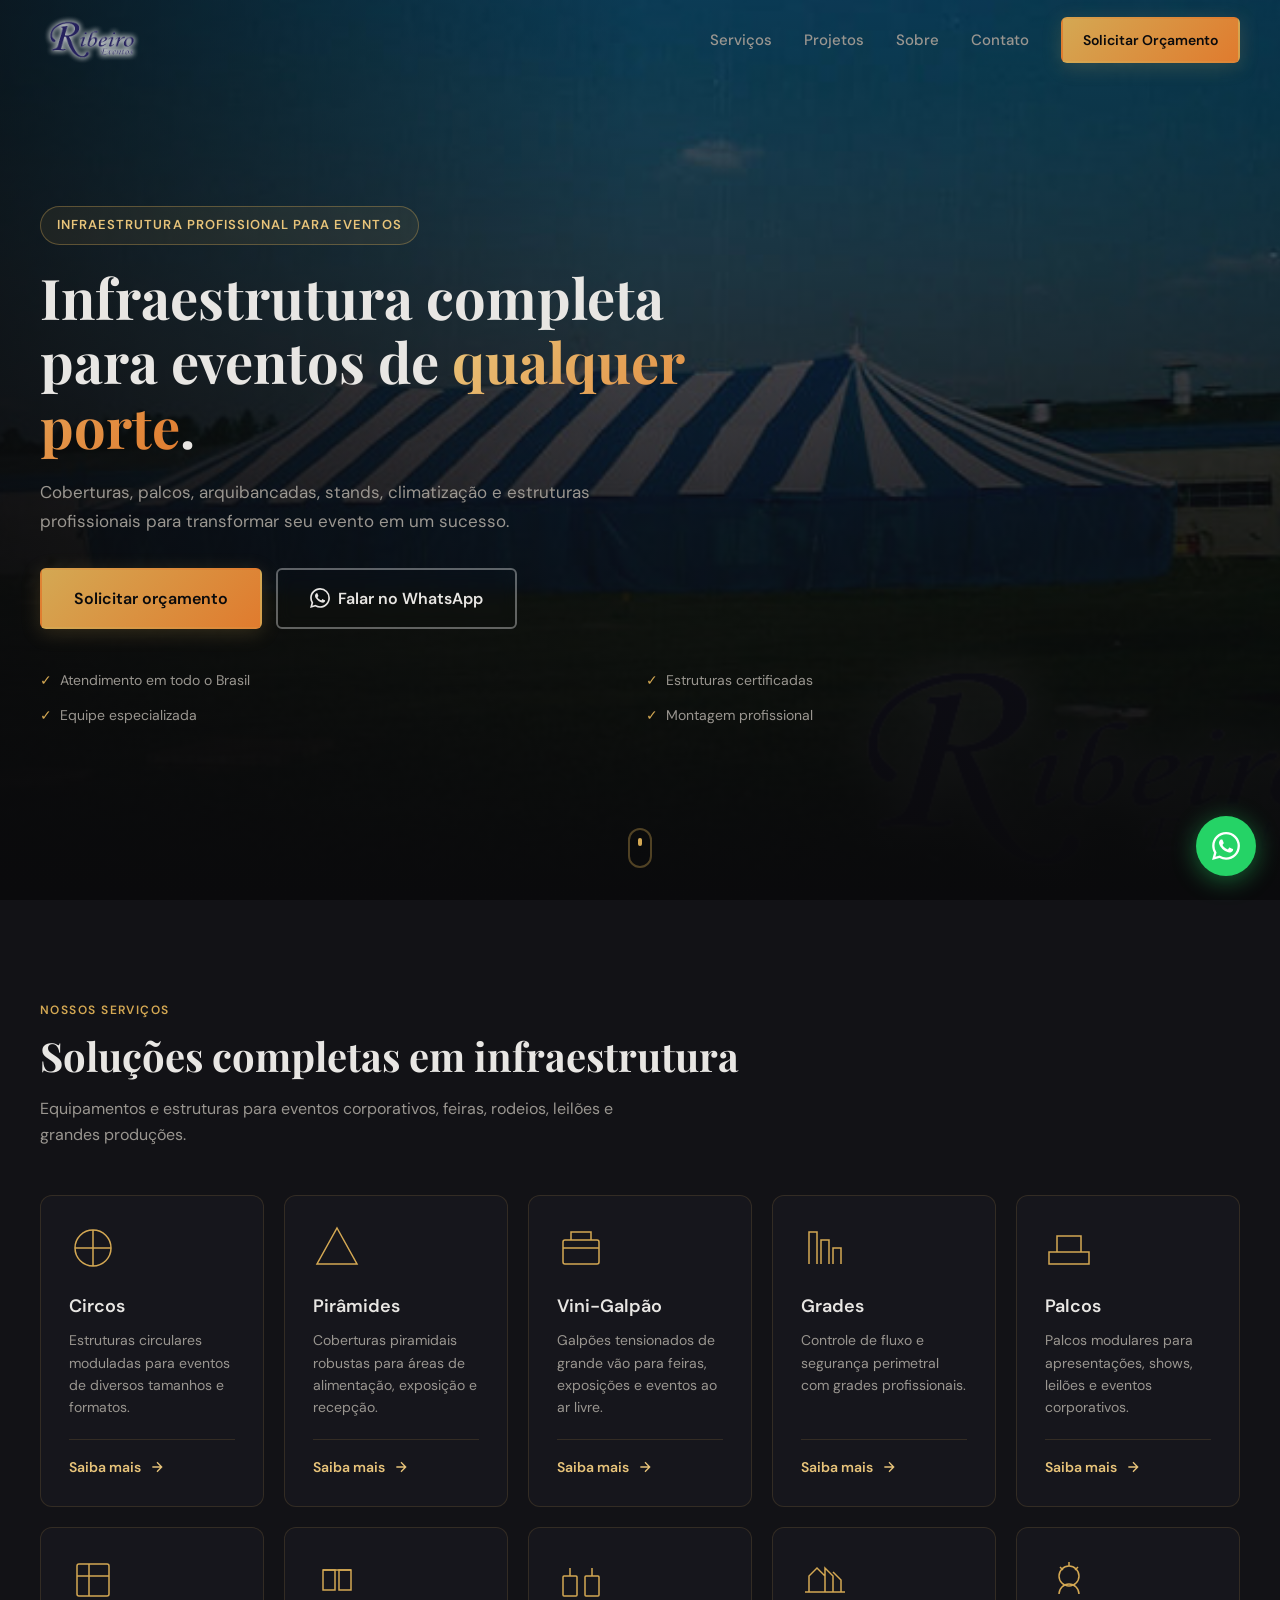
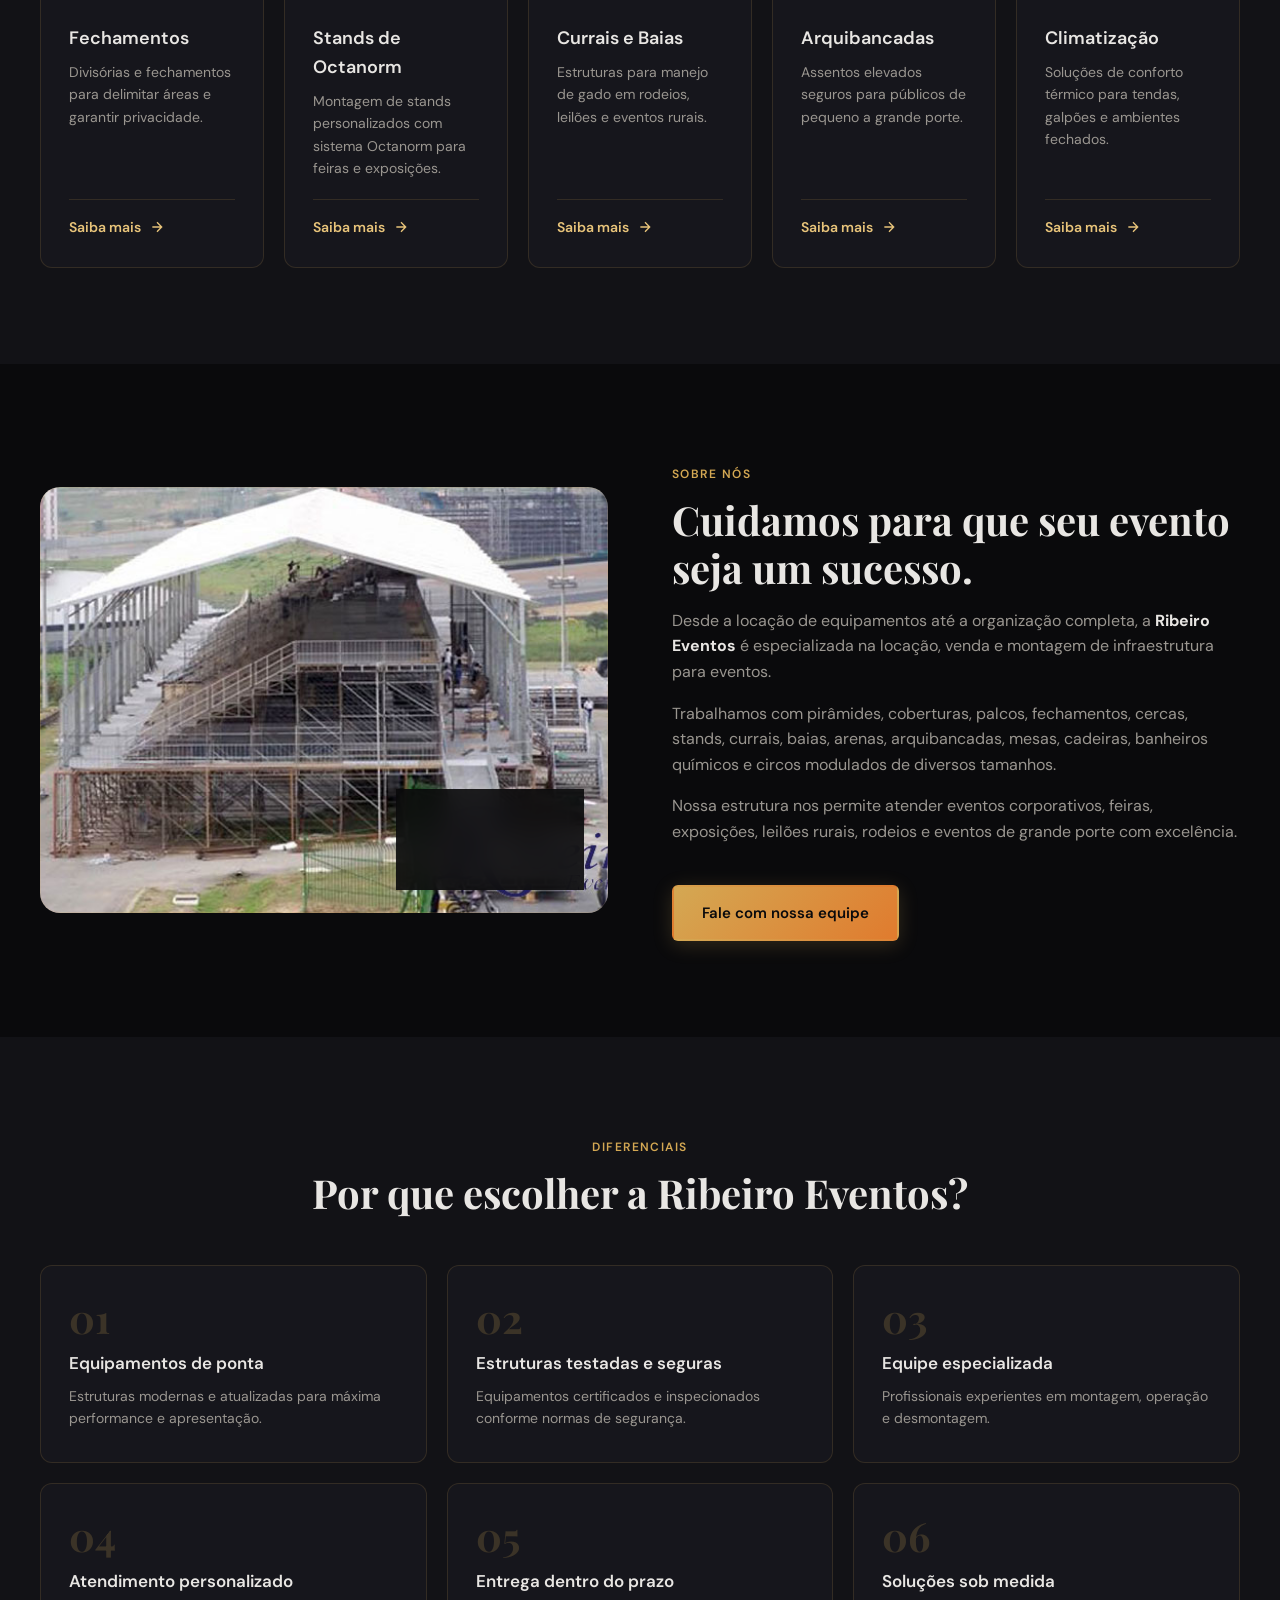
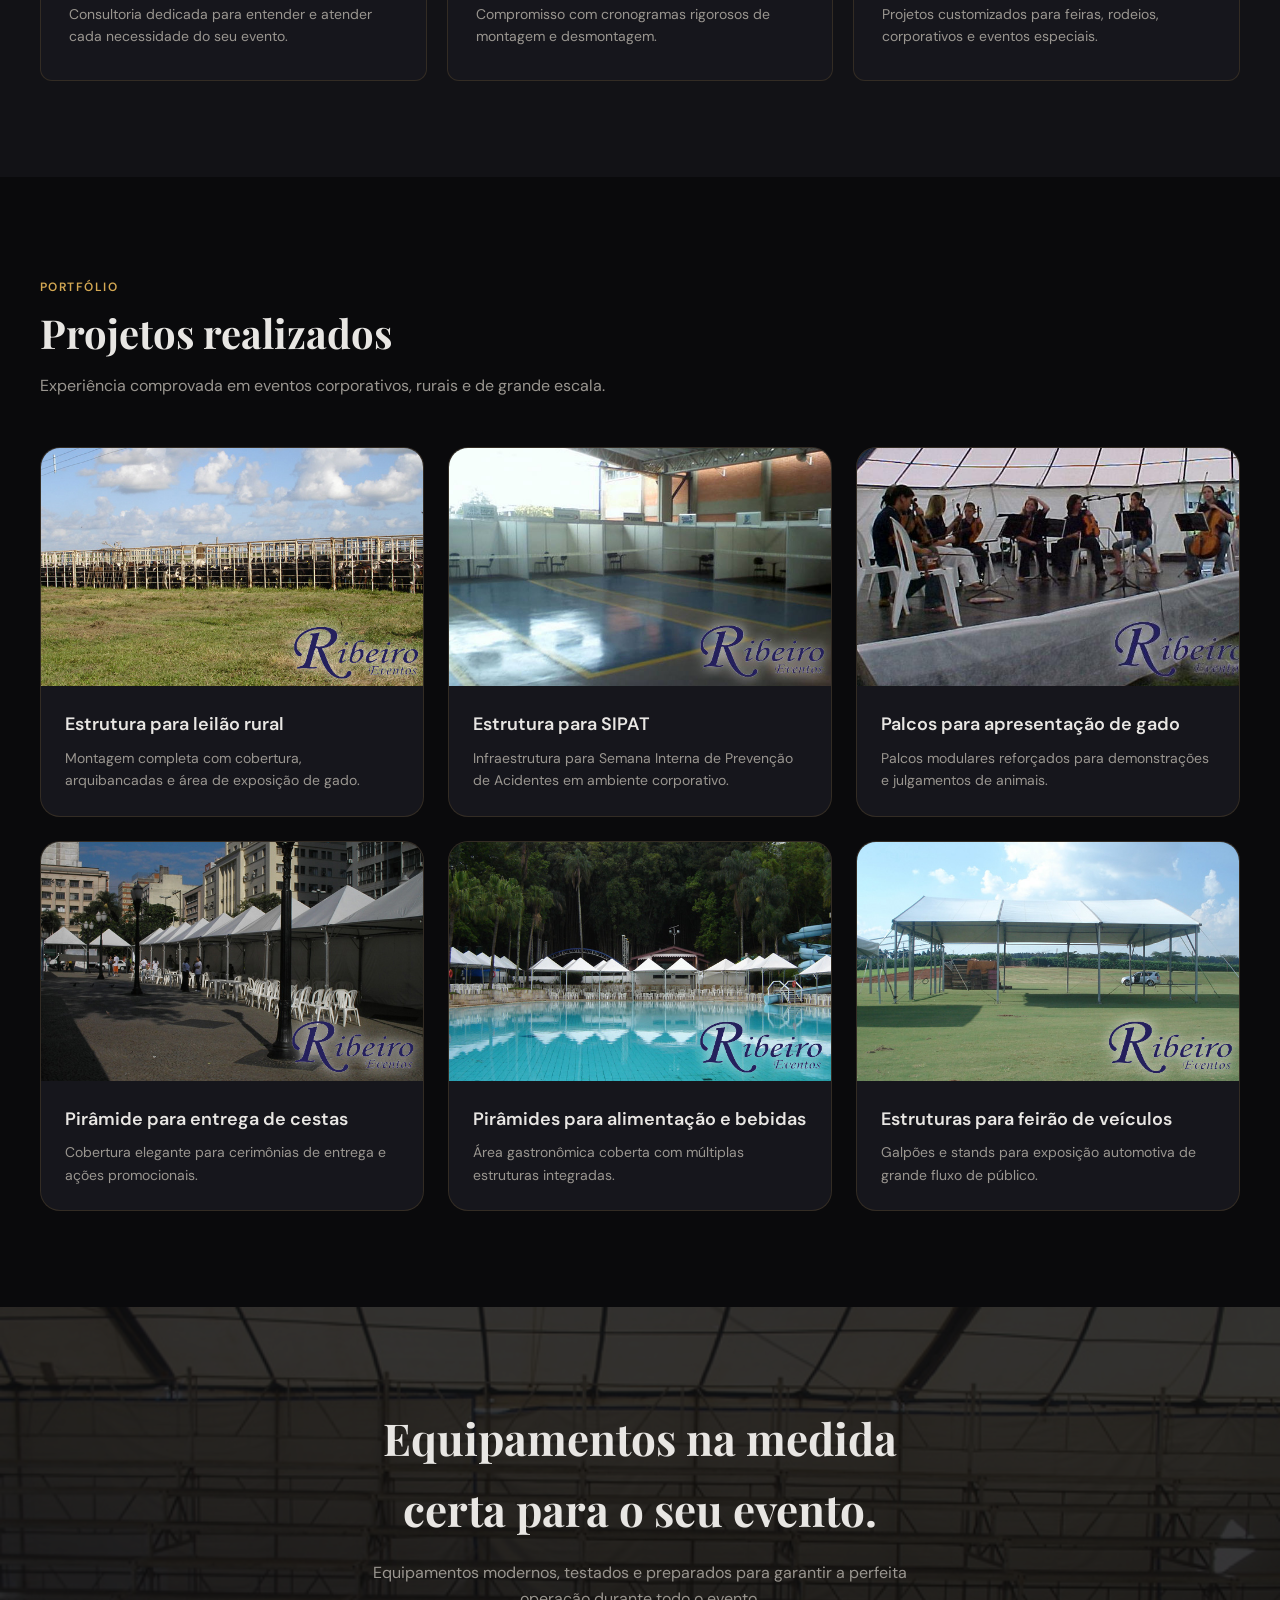
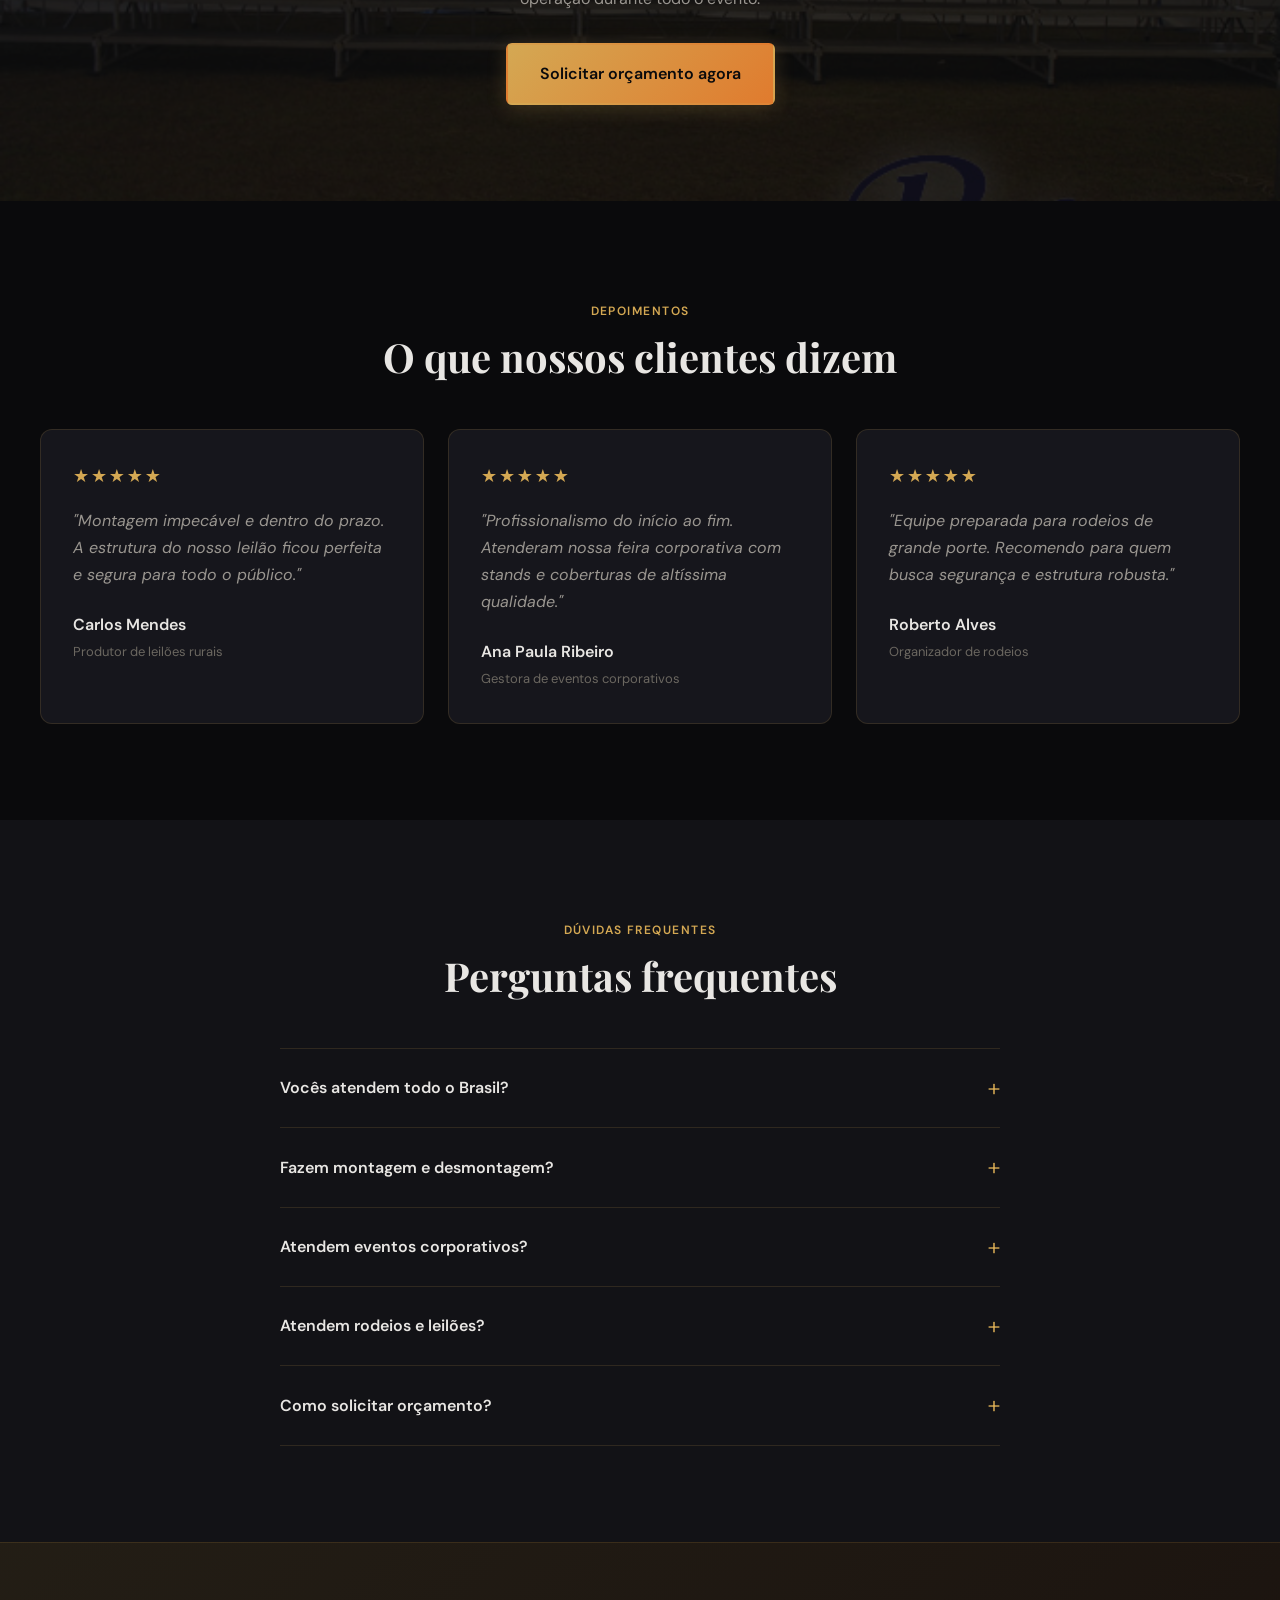
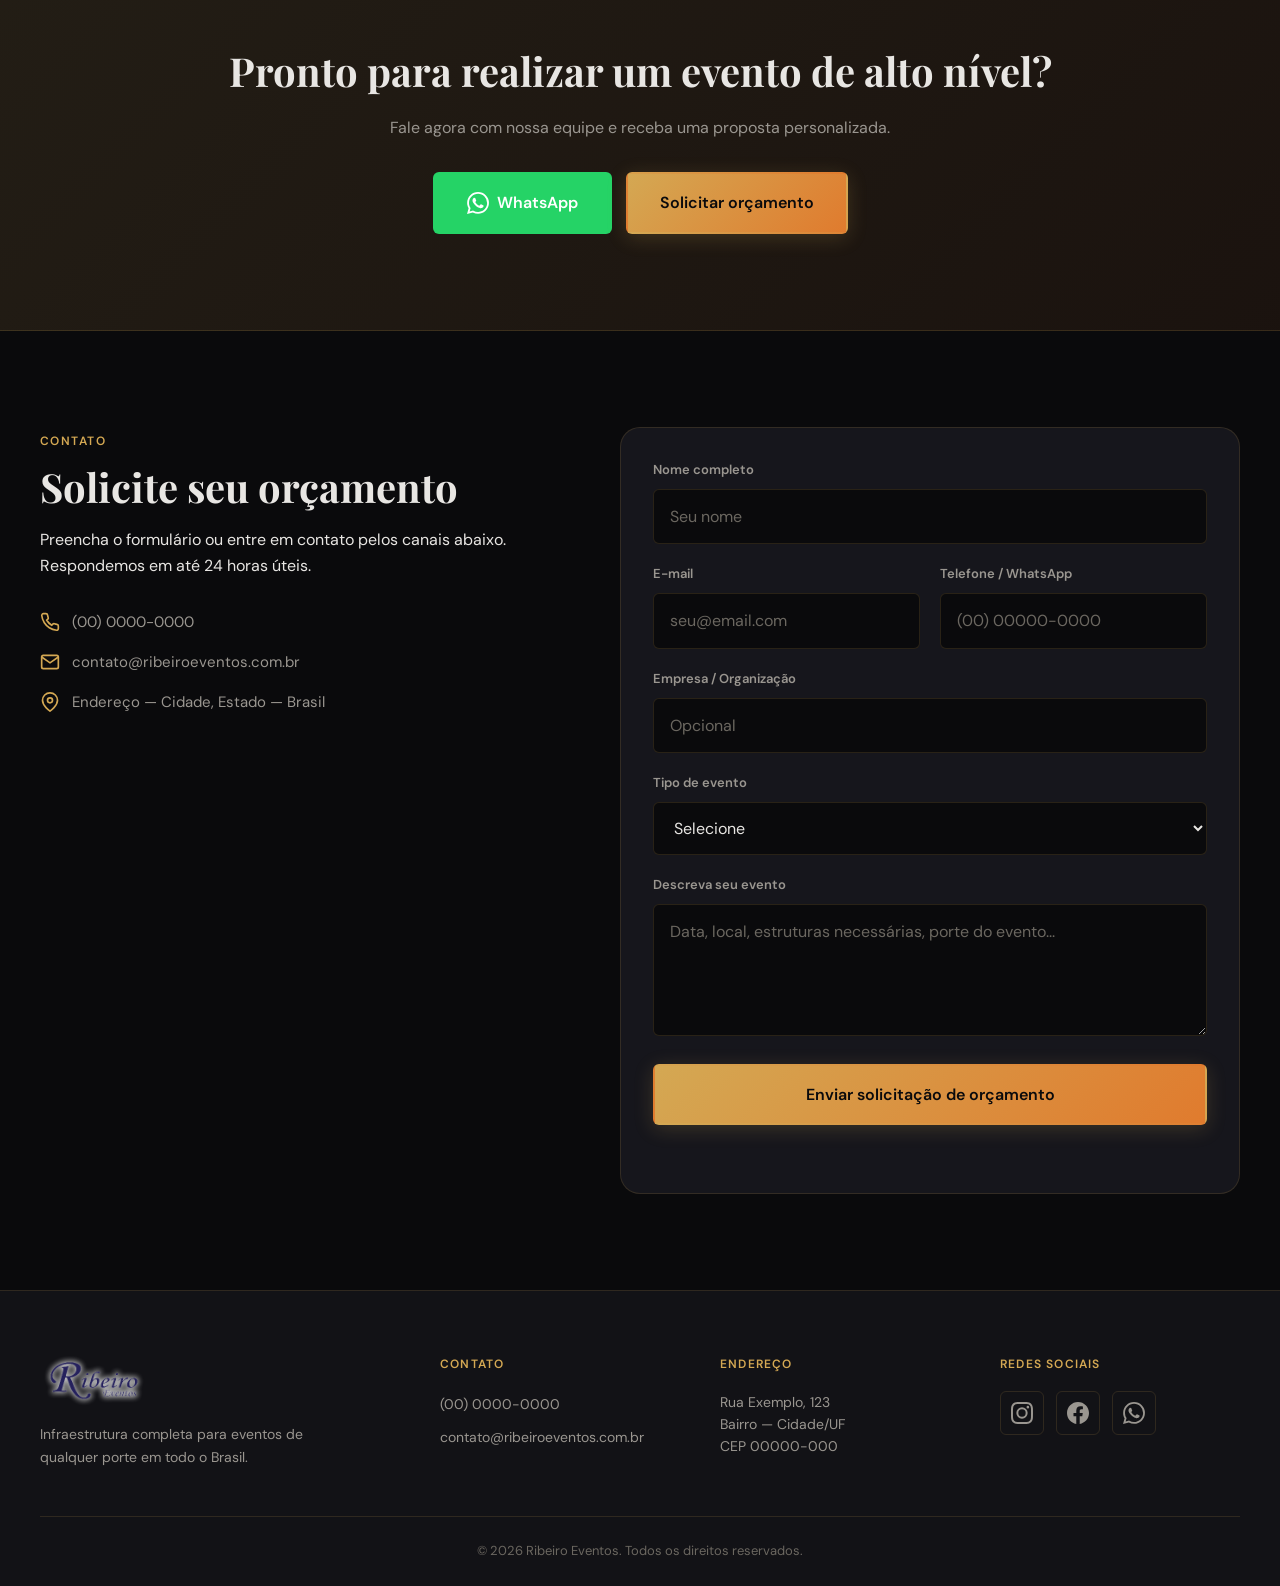
==== paginas/servico.html @ 659927fd "Projeto adicionado." ====
<!DOCTYPE html>
<html lang="pt-BR">
<head>
  <meta charset="UTF-8">
  <meta name="viewport" content="width=device-width, initial-scale=1.0">
  <meta name="description" content="" id="metaDescription">
  <meta name="robots" content="index, follow">
  <title id="pageTitle">Serviço | Ribeiro Eventos</title>
  <link rel="preconnect" href="https://fonts.googleapis.com">
  <link rel="preconnect" href="https://fonts.gstatic.com" crossorigin>
  <link href="https://fonts.googleapis.com/css2?family=DM+Sans:ital,opsz,wght@0,9..40,400;0,9..40,500;0,9..40,600;0,9..40,700&family=Playfair+Display:wght@600;700&display=swap" rel="stylesheet">
  <link rel="stylesheet" href="../css/styles.css">
  <link rel="icon" type="image/svg+xml" href="../assets/favicon.svg">
</head>
<body>
  <a href="#main" class="skip-link">Ir para o conteúdo principal</a>

  <header class="header header--scrolled" id="header">
    <div class="container header__inner">
      <a href="../index.html" class="logo" aria-label="Ribeiro Eventos — Página inicial">
        <img src="../assets/logo.png" alt="Ribeiro Eventos" class="logo__img" width="180" height="56">
      </a>
      <button class="nav-toggle" id="navToggle" aria-label="Abrir menu" aria-expanded="false">
        <span></span><span></span><span></span>
      </button>
      <nav class="nav" id="nav" aria-label="Navegação principal">
        <ul class="nav__list">
          <li><a href="../index.html#servicos" class="nav__link">Serviços</a></li>
          <li><a href="../index.html#projetos" class="nav__link">Projetos</a></li>
          <li><a href="../index.html#sobre" class="nav__link">Sobre</a></li>
          <li><a href="../index.html#contato" class="nav__link">Contato</a></li>
        </ul>
        <a href="../index.html#contato" class="btn btn--primary btn--sm nav__cta">Solicitar Orçamento</a>
      </nav>
    </div>
  </header>

  <main id="main">
    <div id="servicePage" hidden>
      <section class="service-hero" aria-labelledby="serviceTitle">
        <div class="service-hero__bg" id="serviceHeroBg"></div>
        <div class="container service-hero__content">
          <nav class="breadcrumb" aria-label="Navegação estrutural">
            <a href="../index.html">Início</a>
            <span aria-hidden="true">/</span>
            <a href="../index.html#servicos">Serviços</a>
            <span aria-hidden="true">/</span>
            <span id="breadcrumbCurrent"></span>
          </nav>
          <h1 class="service-hero__title" id="serviceTitle"></h1>
          <p class="service-hero__desc" id="serviceShortDesc"></p>
          <a href="../index.html#contato" class="btn btn--primary btn--lg">Solicitar orçamento</a>
        </div>
      </section>

      <section class="section section--service-about" aria-labelledby="serviceAboutTitle">
        <div class="container service-about-grid">
          <div class="service-about__text">
            <span class="section__label">Sobre o serviço</span>
            <h2 class="section__title" id="serviceAboutTitle">Conheça nossa solução</h2>
            <p id="serviceDescription"></p>
            <ul class="service-highlights" id="serviceHighlights" role="list"></ul>
          </div>
          <div class="service-about__cta">
            <div class="service-cta-box">
              <h3>Precisa deste serviço no seu evento?</h3>
              <p>Fale com nossa equipe e receba uma proposta personalizada.</p>
              <a href="../index.html#contato" class="btn btn--primary btn--full">Solicitar orçamento</a>
              <a href="#" class="btn btn--whatsapp btn--full" id="serviceWhatsapp" target="_blank" rel="noopener noreferrer">Falar no WhatsApp</a>
            </div>
          </div>
        </div>
      </section>

      <section class="section section--service-portfolio" aria-labelledby="portfolioTitle">
        <div class="container">
          <header class="section__header section__header--center reveal">
            <span class="section__label">Galeria</span>
            <h2 class="section__title" id="portfolioTitle">Projetos com <span id="portfolioServiceName"></span></h2>
          </header>
          <div class="portfolio-gallery" id="servicePortfolio"></div>
        </div>
      </section>

      <section class="section section--service-nav" aria-labelledby="otherServicesTitle">
        <div class="container">
          <header class="section__header section__header--center">
            <h2 class="section__title" id="otherServicesTitle">Outros serviços</h2>
          </header>
          <div class="service-nav-grid" id="otherServices"></div>
        </div>
      </section>
    </div>
  </main>

  <footer class="footer">
    <div class="container footer__bottom" style="border-top: none; padding-top: 2rem;">
      <p>&copy; <span id="year"></span> Ribeiro Eventos. <a href="../index.html">Voltar ao site</a></p>
    </div>
  </footer>

  <div class="lightbox" id="lightbox" hidden aria-hidden="true" role="dialog" aria-modal="true" aria-label="Visualização da imagem">
    <button type="button" class="lightbox__close" id="lightboxClose" aria-label="Fechar">×</button>
    <button type="button" class="lightbox__nav lightbox__nav--prev" id="lightboxPrev" aria-label="Imagem anterior">‹</button>
    <button type="button" class="lightbox__nav lightbox__nav--next" id="lightboxNext" aria-label="Próxima imagem">›</button>
    <div class="lightbox__content">
      <img class="lightbox__img" id="lightboxImg" src="" alt="">
      <p class="lightbox__counter" id="lightboxCounter" aria-live="polite"></p>
    </div>
  </div>

  <a href="#" class="whatsapp-float" id="whatsappFloat" target="_blank" rel="noopener noreferrer" aria-label="Falar no WhatsApp">
    <svg width="28" height="28" viewBox="0 0 24 24" fill="currentColor"><path d="M17.472 14.382c-.297-.149-1.758-.867-2.03-.967-.273-.099-.471-.148-.67.15-.197.297-.767.966-.94 1.164-.173.199-.347.223-.644.075-.297-.15-1.255-.463-2.39-1.475-.883-.788-1.48-1.761-1.653-2.059-.173-.297-.018-.458.13-.606.134-.133.298-.347.446-.52.149-.174.198-.298.298-.497.099-.198.05-.371-.025-.52-.075-.149-.669-1.612-.916-2.207-.242-.579-.487-.5-.669-.51-.173-.008-.371-.01-.57-.01-.198 0-.52.074-.792.372-.272.297-1.04 1.016-1.04 2.479 0 1.462 1.065 2.875 1.213 3.074.149.198 2.096 3.2 5.077 4.487.709.306 1.262.489 1.694.625.712.227 1.36.195 1.871.118.571-.085 1.758-.719 2.006-1.413.248-.694.248-1.289.173-1.413-.074-.124-.272-.198-.57-.347m-5.421 7.403h-.004a9.87 9.87 0 01-5.031-1.378l-.361-.214-3.741.982.998-3.648-.235-.374a9.86 9.86 0 01-1.51-5.26c.001-5.45 4.436-9.884 9.888-9.884 2.64 0 5.122 1.03 6.988 2.898a9.825 9.825 0 012.893 6.994c-.003 5.45-4.435 9.884-9.885 9.884m8.413-18.297A11.815 11.815 0 0012.05 0C5.495 0 .16 5.335.157 11.892c0 2.096.547 4.142 1.588 5.945L.057 24l6.305-1.654a11.882 11.882 0 005.683 1.448h.005c6.554 0 11.89-5.335 11.893-11.893a11.821 11.821 0 00-3.48-8.413z"/></svg>
  </a>

  <script src="../js/services-data.js"></script>
  <script src="../js/servico-page.js" defer></script>
  <script src="../js/main.js" defer></script>
</body>
</html>
---- css/styles.css ----
/* ============================================
   Ribeiro Eventos — Premium Landing Page
   Mobile First · Dark + Gold
   ============================================ */

:root {
  --color-bg: #0a0a0c;
  --color-bg-elevated: #121216;
  --color-bg-card: #16161c;
  --color-bg-card-hover: #1c1c24;
  --color-surface: #1a1a22;
  --color-border: rgba(212, 168, 83, 0.15);
  --color-border-strong: rgba(212, 168, 83, 0.35);
  --color-text: #e8e6e3;
  --color-text-muted: #9a9690;
  --color-text-dim: #6b6760;
  --color-gold: #d4a853;
  --color-gold-light: #e8c47a;
  --color-gold-dark: #b8923f;
  --color-orange: #e07b2e;
  --color-orange-glow: rgba(224, 123, 46, 0.25);
  --color-gold-glow: rgba(212, 168, 83, 0.2);
  --color-whatsapp: #25d366;
  --font-sans: "DM Sans", system-ui, sans-serif;
  --font-display: "Playfair Display", Georgia, serif;
  --radius-sm: 6px;
  --radius-md: 12px;
  --radius-lg: 20px;
  --shadow-sm: 0 4px 24px rgba(0, 0, 0, 0.4);
  --shadow-md: 0 8px 40px rgba(0, 0, 0, 0.5);
  --shadow-gold: 0 0 40px var(--color-gold-glow);
  --header-h: 72px;
  --transition: 0.35s cubic-bezier(0.4, 0, 0.2, 1);
  --container: min(100% - 2rem, 1200px);
}

*, *::before, *::after {
  box-sizing: border-box;
  margin: 0;
  padding: 0;
}

html {
  scroll-behavior: smooth;
  scroll-padding-top: var(--header-h);
}

body {
  font-family: var(--font-sans);
  font-size: 1rem;
  line-height: 1.6;
  color: var(--color-text);
  background: var(--color-bg);
  overflow-x: hidden;
  -webkit-font-smoothing: antialiased;
}

img {
  max-width: 100%;
  height: auto;
  display: block;
}

a {
  color: inherit;
  text-decoration: none;
}

ul { list-style: none; }

button, input, select, textarea {
  font: inherit;
  color: inherit;
}

.skip-link {
  position: absolute;
  top: -100%;
  left: 1rem;
  z-index: 9999;
  padding: 0.75rem 1.25rem;
  background: var(--color-gold);
  color: var(--color-bg);
  border-radius: var(--radius-sm);
  font-weight: 600;
}
.skip-link:focus { top: 1rem; }

.container {
  width: var(--container);
  margin-inline: auto;
}

/* ---- Buttons ---- */
.btn {
  display: inline-flex;
  align-items: center;
  justify-content: center;
  gap: 0.5rem;
  padding: 0.875rem 1.75rem;
  font-weight: 600;
  font-size: 0.9375rem;
  border-radius: var(--radius-sm);
  border: 2px solid transparent;
  cursor: pointer;
  transition: var(--transition);
  white-space: nowrap;
}

.btn--primary {
  background: linear-gradient(135deg, var(--color-gold) 0%, var(--color-orange) 100%);
  color: var(--color-bg);
  box-shadow: 0 4px 20px var(--color-gold-glow);
}
.btn--primary:hover {
  transform: translateY(-2px);
  box-shadow: 0 8px 32px var(--color-orange-glow), var(--shadow-gold);
}

.btn--outline {
  background: transparent;
  border-color: rgba(255, 255, 255, 0.35);
  color: var(--color-text);
  backdrop-filter: blur(8px);
}
.btn--outline:hover {
  border-color: var(--color-gold);
  color: var(--color-gold-light);
  background: rgba(212, 168, 83, 0.08);
}

.btn--whatsapp {
  background: var(--color-whatsapp);
  color: #fff;
}
.btn--whatsapp:hover {
  filter: brightness(1.1);
  transform: translateY(-2px);
}

.btn--sm { padding: 0.625rem 1.25rem; font-size: 0.875rem; }
.btn--lg { padding: 1rem 2rem; font-size: 1rem; }
.btn--full { width: 100%; }

/* ---- Header ---- */
.header {
  position: fixed;
  top: 0;
  left: 0;
  right: 0;
  z-index: 1000;
  height: var(--header-h);
  transition: var(--transition);
}
.header--scrolled {
  background: rgba(10, 10, 12, 0.92);
  backdrop-filter: blur(16px);
  border-bottom: 1px solid var(--color-border);
  box-shadow: var(--shadow-sm);
}

.header__inner {
  display: flex;
  align-items: center;
  justify-content: space-between;
  height: 100%;
}

.logo {
  display: flex;
  align-items: center;
  z-index: 1001;
  flex-shrink: 0;
}
.logo__img {
  display: block;
  height: 44px;
  width: auto;
  max-width: min(180px, 42vw);
  object-fit: contain;
}
.logo--footer .logo__img {
  height: 52px;
  max-width: 200px;
}
@media (min-width: 768px) {
  .logo__img {
    height: 50px;
    max-width: 200px;
  }
}

.nav-toggle {
  display: flex;
  flex-direction: column;
  justify-content: center;
  gap: 5px;
  width: 44px;
  height: 44px;
  background: none;
  border: none;
  cursor: pointer;
  z-index: 1001;
}
.nav-toggle span {
  display: block;
  width: 24px;
  height: 2px;
  background: var(--color-text);
  transition: var(--transition);
  margin-inline: auto;
}
.nav-toggle[aria-expanded="true"] span:nth-child(1) {
  transform: translateY(7px) rotate(45deg);
}
.nav-toggle[aria-expanded="true"] span:nth-child(2) { opacity: 0; }
.nav-toggle[aria-expanded="true"] span:nth-child(3) {
  transform: translateY(-7px) rotate(-45deg);
}

.nav {
  position: fixed;
  inset: 0;
  top: 0;
  background: rgba(10, 10, 12, 0.98);
  backdrop-filter: blur(20px);
  display: flex;
  flex-direction: column;
  align-items: center;
  justify-content: center;
  gap: 2rem;
  opacity: 0;
  visibility: hidden;
  transition: var(--transition);
}
.nav.is-open {
  opacity: 1;
  visibility: visible;
}

.nav__list {
  display: flex;
  flex-direction: column;
  align-items: center;
  gap: 1.5rem;
}
.nav__link {
  font-size: 1.25rem;
  font-weight: 500;
  color: var(--color-text-muted);
  transition: color var(--transition);
}
.nav__link:hover { color: var(--color-gold-light); }

/* ---- Hero ---- */
.hero {
  position: relative;
  min-height: 100svh;
  display: flex;
  align-items: flex-end;
  padding: calc(var(--header-h) + 3rem) 0 4rem;
  overflow: hidden;
}

.hero__bg {
  position: absolute;
  inset: 0;
  z-index: 0;
}
.hero__bg img {
  width: 100%;
  height: 100%;
  object-fit: cover;
}
.hero__overlay {
  position: absolute;
  inset: 0;
  background:
    linear-gradient(180deg, rgba(10, 10, 12, 0.5) 0%, rgba(10, 10, 12, 0.85) 60%, var(--color-bg) 100%),
    linear-gradient(90deg, rgba(10, 10, 12, 0.7) 0%, transparent 50%);
}

.hero__content {
  position: relative;
  z-index: 1;
}

.hero__badge {
  display: inline-block;
  padding: 0.5rem 1rem;
  margin-bottom: 1.25rem;
  font-size: 0.8125rem;
  font-weight: 600;
  letter-spacing: 0.08em;
  text-transform: uppercase;
  color: var(--color-gold-light);
  border: 1px solid var(--color-border-strong);
  border-radius: 100px;
  background: rgba(212, 168, 83, 0.08);
}

.hero__title {
  font-family: var(--font-display);
  font-size: clamp(2rem, 6vw, 3.5rem);
  font-weight: 700;
  line-height: 1.15;
  margin-bottom: 1.25rem;
  max-width: 18ch;
}
.hero__title em {
  font-style: normal;
  background: linear-gradient(135deg, var(--color-gold-light), var(--color-orange));
  -webkit-background-clip: text;
  -webkit-text-fill-color: transparent;
  background-clip: text;
}

.hero__subtitle {
  font-size: 1.0625rem;
  color: var(--color-text-muted);
  max-width: 52ch;
  margin-bottom: 2rem;
  line-height: 1.7;
}

.hero__actions {
  display: flex;
  flex-direction: column;
  gap: 0.875rem;
  margin-bottom: 2.5rem;
}

.hero__trust {
  display: grid;
  grid-template-columns: 1fr;
  gap: 0.75rem;
}
.hero__trust li {
  display: flex;
  align-items: center;
  gap: 0.5rem;
  font-size: 0.875rem;
  color: var(--color-text-muted);
}
.trust-icon {
  color: var(--color-gold);
  font-weight: 700;
}

.hero__scroll {
  position: absolute;
  bottom: 2rem;
  left: 50%;
  transform: translateX(-50%);
  z-index: 1;
  display: none;
}
.hero__scroll span {
  display: block;
  width: 24px;
  height: 40px;
  border: 2px solid var(--color-border-strong);
  border-radius: 12px;
  position: relative;
}
.hero__scroll span::after {
  content: "";
  position: absolute;
  top: 8px;
  left: 50%;
  transform: translateX(-50%);
  width: 4px;
  height: 8px;
  background: var(--color-gold);
  border-radius: 2px;
  animation: scrollPulse 2s ease infinite;
}
@keyframes scrollPulse {
  0%, 100% { opacity: 1; transform: translateX(-50%) translateY(0); }
  50% { opacity: 0.3; transform: translateX(-50%) translateY(10px); }
}

/* ---- Sections ---- */
.section {
  padding: 5rem 0;
  position: relative;
}
.section__label {
  display: inline-block;
  font-size: 0.75rem;
  font-weight: 600;
  letter-spacing: 0.12em;
  text-transform: uppercase;
  color: var(--color-gold);
  margin-bottom: 0.75rem;
}
.section__title {
  font-family: var(--font-display);
  font-size: clamp(1.75rem, 4vw, 2.5rem);
  font-weight: 700;
  line-height: 1.2;
  margin-bottom: 1rem;
}
.section__desc {
  color: var(--color-text-muted);
  max-width: 55ch;
}
.section__header { margin-bottom: 3rem; }
.section__header--center {
  text-align: center;
}
.section__header--center .section__desc {
  margin-inline: auto;
}

/* ---- Services ---- */
.section--services {
  background: var(--color-bg-elevated);
}

.services-grid {
  display: grid;
  grid-template-columns: 1fr;
  gap: 1.25rem;
}

.service-card {
  display: flex;
  flex-direction: column;
  padding: 1.75rem;
  background: var(--color-bg-card);
  border: 1px solid var(--color-border);
  border-radius: var(--radius-md);
  transition: var(--transition);
  position: relative;
  overflow: hidden;
  cursor: pointer;
  color: inherit;
  text-decoration: none;
  height: 100%;
}
.service-card:focus-visible {
  outline: 2px solid var(--color-gold);
  outline-offset: 3px;
}
.service-card::before {
  content: "";
  position: absolute;
  top: 0;
  left: 0;
  right: 0;
  height: 2px;
  background: linear-gradient(90deg, var(--color-gold), var(--color-orange));
  transform: scaleX(0);
  transform-origin: left;
  transition: transform var(--transition);
}
.service-card:hover {
  background: var(--color-bg-card-hover);
  border-color: var(--color-border-strong);
  transform: translateY(-4px);
  box-shadow: var(--shadow-md);
}
.service-card:hover::before { transform: scaleX(1); }

.service-card__icon {
  width: 48px;
  height: 48px;
  margin-bottom: 1.25rem;
  color: var(--color-gold);
}
.service-card__icon svg { width: 100%; height: 100%; }

.service-card h3 {
  font-size: 1.125rem;
  font-weight: 600;
  margin-bottom: 0.5rem;
}
.service-card p {
  font-size: 0.875rem;
  color: var(--color-text-muted);
  line-height: 1.6;
  flex-grow: 1;
  margin-bottom: 1.25rem;
}

.service-card__cta {
  display: inline-flex;
  align-items: center;
  gap: 0.5rem;
  margin-top: auto;
  padding-top: 1rem;
  border-top: 1px solid var(--color-border);
  font-size: 0.875rem;
  font-weight: 600;
  color: var(--color-gold-light);
  transition: gap var(--transition), color var(--transition);
}
.service-card:hover .service-card__cta {
  gap: 0.75rem;
  color: var(--color-orange);
}

/* ---- About ---- */
.about-grid {
  display: grid;
  gap: 2.5rem;
}

.about__media {
  position: relative;
  border-radius: var(--radius-lg);
  overflow: hidden;
}
.about__media img {
  width: 100%;
  aspect-ratio: 4/3;
  object-fit: cover;
}
.about__media::after {
  content: "";
  position: absolute;
  inset: 0;
  border: 1px solid var(--color-border);
  border-radius: var(--radius-lg);
  pointer-events: none;
}
.about__badge {
  position: absolute;
  bottom: 1.5rem;
  right: 1.5rem;
  padding: 1.25rem 1.5rem;
  background: rgba(10, 10, 12, 0.9);
  backdrop-filter: blur(12px);
  border: 1px solid var(--color-border-strong);
  border-radius: var(--radius-md);
  text-align: center;
}
.about__badge-num {
  display: block;
  font-family: var(--font-display);
  font-size: 2rem;
  font-weight: 700;
  color: var(--color-gold-light);
  line-height: 1;
}
.about__badge-text {
  font-size: 0.75rem;
  color: var(--color-text-muted);
  text-transform: uppercase;
  letter-spacing: 0.05em;
}

.about__content p {
  color: var(--color-text-muted);
  margin-bottom: 1rem;
}
.about__content p strong { color: var(--color-text); }
.about__content .btn { margin-top: 1.5rem; }

/* ---- Diferenciais ---- */
.section--diff {
  background: var(--color-bg-elevated);
}

.diff-grid {
  display: grid;
  grid-template-columns: 1fr;
  gap: 1.25rem;
}

.diff-card {
  padding: 2rem 1.75rem;
  background: var(--color-bg-card);
  border: 1px solid var(--color-border);
  border-radius: var(--radius-md);
  transition: var(--transition);
}
.diff-card:hover {
  border-color: var(--color-border-strong);
  box-shadow: var(--shadow-gold);
}
.diff-card__num {
  font-family: var(--font-display);
  font-size: 2.5rem;
  font-weight: 700;
  color: rgba(212, 168, 83, 0.2);
  line-height: 1;
  margin-bottom: 0.75rem;
}
.diff-card h3 {
  font-size: 1.0625rem;
  font-weight: 600;
  margin-bottom: 0.5rem;
}
.diff-card p {
  font-size: 0.875rem;
  color: var(--color-text-muted);
}

/* ---- Projects ---- */
.projects-grid {
  display: grid;
  grid-template-columns: 1fr;
  gap: 1.5rem;
}

.project-card {
  border-radius: var(--radius-lg);
  overflow: hidden;
  background: var(--color-bg-card);
  border: 1px solid var(--color-border);
  transition: var(--transition);
}
.project-card:hover {
  transform: translateY(-6px);
  box-shadow: var(--shadow-md);
  border-color: var(--color-border-strong);
}

.project-card__img {
  position: relative;
  overflow: hidden;
  aspect-ratio: 16/10;
}
.project-card__img img {
  width: 100%;
  height: 100%;
  object-fit: cover;
  transition: transform 0.6s ease;
}
.project-card:hover .project-card__img img {
  transform: scale(1.06);
}

.project-card__body {
  padding: 1.5rem;
}
.project-card__body h3 {
  font-size: 1.125rem;
  font-weight: 600;
  margin-bottom: 0.5rem;
}
.project-card__body p {
  font-size: 0.875rem;
  color: var(--color-text-muted);
}

/* ---- Impact ---- */
.section--impact {
  position: relative;
  min-height: 420px;
  display: flex;
  align-items: center;
  padding: 5rem 0;
  overflow: hidden;
}

.impact__bg {
  position: absolute;
  inset: 0;
}
.impact__bg img {
  width: 100%;
  height: 100%;
  object-fit: cover;
}
.impact__overlay {
  position: absolute;
  inset: 0;
  background: rgba(10, 10, 12, 0.82);
}

.impact__content {
  position: relative;
  z-index: 1;
  text-align: center;
}
.impact__title {
  font-family: var(--font-display);
  font-size: clamp(1.75rem, 4vw, 2.75rem);
  font-weight: 700;
  margin-bottom: 1rem;
  max-width: 20ch;
  margin-inline: auto;
}
.impact__text {
  color: var(--color-text-muted);
  max-width: 50ch;
  margin: 0 auto 2rem;
}

/* ---- Testimonials ---- */
.testimonials-grid {
  display: grid;
  grid-template-columns: 1fr;
  gap: 1.5rem;
}

.testimonial-card {
  padding: 2rem;
  background: var(--color-bg-card);
  border: 1px solid var(--color-border);
  border-radius: var(--radius-md);
  transition: var(--transition);
}
.testimonial-card:hover {
  border-color: var(--color-border-strong);
}

.stars {
  color: var(--color-gold);
  font-size: 1.125rem;
  letter-spacing: 0.1em;
  margin-bottom: 1rem;
}

.testimonial-card p {
  font-size: 1rem;
  font-style: italic;
  color: var(--color-text-muted);
  margin-bottom: 1.5rem;
  line-height: 1.7;
}
.testimonial-card cite {
  display: block;
  font-style: normal;
  font-weight: 600;
  color: var(--color-text);
}
.testimonial-card footer span {
  font-size: 0.8125rem;
  color: var(--color-text-dim);
}

/* ---- FAQ ---- */
.section--faq { background: var(--color-bg-elevated); }

.faq-list {
  max-width: 720px;
  margin-inline: auto;
}

.faq-item {
  border-bottom: 1px solid var(--color-border);
}
.faq-item:first-child { border-top: 1px solid var(--color-border); }

.faq-item summary {
  padding: 1.25rem 0;
  font-weight: 600;
  font-size: 1rem;
  cursor: pointer;
  list-style: none;
  display: flex;
  align-items: center;
  justify-content: space-between;
  gap: 1rem;
  transition: color var(--transition);
}
.faq-item summary::-webkit-details-marker { display: none; }
.faq-item summary::after {
  content: "+";
  font-size: 1.5rem;
  font-weight: 300;
  color: var(--color-gold);
  flex-shrink: 0;
  transition: transform var(--transition);
}
.faq-item[open] summary::after {
  transform: rotate(45deg);
}
.faq-item summary:hover { color: var(--color-gold-light); }

.faq-item p {
  padding-bottom: 1.25rem;
  color: var(--color-text-muted);
  font-size: 0.9375rem;
  line-height: 1.7;
}

/* ---- CTA Final ---- */
.section--cta-final {
  background: linear-gradient(135deg, rgba(212, 168, 83, 0.12) 0%, rgba(224, 123, 46, 0.08) 100%);
  border-block: 1px solid var(--color-border);
}

.cta-final__inner {
  text-align: center;
}
.cta-final__inner h2 {
  font-family: var(--font-display);
  font-size: clamp(1.75rem, 4vw, 2.5rem);
  margin-bottom: 0.75rem;
}
.cta-final__inner > p {
  color: var(--color-text-muted);
  margin-bottom: 2rem;
}
.cta-final__actions {
  display: flex;
  flex-direction: column;
  gap: 0.875rem;
  align-items: center;
}

/* ---- Contact ---- */
.contact-grid {
  display: grid;
  gap: 2.5rem;
}

.contact__list {
  margin-top: 2rem;
  display: flex;
  flex-direction: column;
  gap: 1rem;
}
.contact__list li {
  display: flex;
  align-items: flex-start;
  gap: 0.75rem;
  color: var(--color-text-muted);
  font-size: 0.9375rem;
}
.contact__list svg {
  flex-shrink: 0;
  color: var(--color-gold);
  margin-top: 2px;
}
.contact__list a:hover { color: var(--color-gold-light); }

.contact-form {
  padding: 2rem;
  background: var(--color-bg-card);
  border: 1px solid var(--color-border);
  border-radius: var(--radius-lg);
}

.form-group {
  margin-bottom: 1.25rem;
}
.form-group label {
  display: block;
  font-size: 0.8125rem;
  font-weight: 600;
  margin-bottom: 0.5rem;
  color: var(--color-text-muted);
}

.form-group input,
.form-group select,
.form-group textarea {
  width: 100%;
  padding: 0.875rem 1rem;
  background: var(--color-bg);
  border: 1px solid var(--color-border);
  border-radius: var(--radius-sm);
  transition: var(--transition);
}
.form-group input:focus,
.form-group select:focus,
.form-group textarea:focus {
  outline: none;
  border-color: var(--color-gold);
  box-shadow: 0 0 0 3px var(--color-gold-glow);
}
.form-group input::placeholder,
.form-group textarea::placeholder {
  color: var(--color-text-dim);
}
.form-group textarea { resize: vertical; min-height: 120px; }

.form-row {
  display: grid;
  grid-template-columns: 1fr;
  gap: 0;
}

.form-feedback {
  margin-top: 1rem;
  font-size: 0.875rem;
  text-align: center;
  min-height: 1.25rem;
}
.form-feedback.success { color: #4ade80; }
.form-feedback.error { color: #f87171; }

/* ---- Footer ---- */
.footer {
  background: var(--color-bg-elevated);
  border-top: 1px solid var(--color-border);
  padding-top: 4rem;
}

.footer__grid {
  display: grid;
  grid-template-columns: 1fr;
  gap: 2.5rem;
  padding-bottom: 3rem;
}

.footer__brand p {
  margin-top: 1rem;
  font-size: 0.875rem;
  color: var(--color-text-muted);
  max-width: 32ch;
}

.footer__col h4 {
  font-size: 0.75rem;
  font-weight: 600;
  letter-spacing: 0.1em;
  text-transform: uppercase;
  color: var(--color-gold);
  margin-bottom: 1rem;
}
.footer__col ul { display: flex; flex-direction: column; gap: 0.5rem; }
.footer__col a, .footer__col p {
  font-size: 0.875rem;
  color: var(--color-text-muted);
  line-height: 1.6;
}
.footer__col a:hover { color: var(--color-gold-light); }

.footer__social {
  display: flex;
  gap: 0.75rem;
}
.footer__social a {
  display: flex;
  align-items: center;
  justify-content: center;
  width: 44px;
  height: 44px;
  border: 1px solid var(--color-border);
  border-radius: var(--radius-sm);
  color: var(--color-text-muted);
  transition: var(--transition);
}
.footer__social a:hover {
  border-color: var(--color-gold);
  color: var(--color-gold);
  background: rgba(212, 168, 83, 0.08);
}

.footer__bottom {
  padding: 1.5rem 0;
  border-top: 1px solid var(--color-border);
  text-align: center;
}
.footer__bottom p {
  font-size: 0.8125rem;
  color: var(--color-text-dim);
}

/* ---- WhatsApp Float ---- */
.whatsapp-float {
  position: fixed;
  bottom: 1.5rem;
  right: 1.5rem;
  z-index: 900;
  width: 60px;
  height: 60px;
  display: flex;
  align-items: center;
  justify-content: center;
  background: var(--color-whatsapp);
  color: #fff;
  border-radius: 50%;
  box-shadow: 0 4px 24px rgba(37, 211, 102, 0.45);
  transition: var(--transition);
  animation: floatPulse 3s ease infinite;
}
.whatsapp-float:hover {
  transform: scale(1.08);
  box-shadow: 0 8px 32px rgba(37, 211, 102, 0.55);
}
@keyframes floatPulse {
  0%, 100% { box-shadow: 0 4px 24px rgba(37, 211, 102, 0.45); }
  50% { box-shadow: 0 4px 32px rgba(37, 211, 102, 0.65); }
}

/* ---- Reveal animations ---- */
.reveal {
  opacity: 0;
  transform: translateY(28px);
  transition: opacity 0.7s ease, transform 0.7s ease;
}
.reveal.is-visible {
  opacity: 1;
  transform: translateY(0);
}

/* ============================================
   Responsive — Tablet+
   ============================================ */
@media (min-width: 480px) {
  .hero__trust {
    grid-template-columns: 1fr 1fr;
  }
}

@media (min-width: 640px) {
  .hero__actions {
    flex-direction: row;
    flex-wrap: wrap;
  }
  .cta-final__actions {
    flex-direction: row;
    justify-content: center;
  }
  .form-row {
    grid-template-columns: 1fr 1fr;
    gap: 1.25rem;
  }
  .services-grid {
    grid-template-columns: repeat(2, 1fr);
  }
  .diff-grid {
    grid-template-columns: repeat(2, 1fr);
  }
}

@media (min-width: 768px) {
  :root { --header-h: 80px; }

  .nav-toggle { display: none; }

  .nav {
    position: static;
    flex-direction: row;
    align-items: center;
    gap: 2rem;
    background: none;
    backdrop-filter: none;
    opacity: 1;
    visibility: visible;
    inset: auto;
  }

  .nav__list {
    flex-direction: row;
    gap: 2rem;
  }
  .nav__link { font-size: 0.9375rem; }

  .hero {
    align-items: center;
    padding-bottom: 6rem;
  }
  .hero__scroll { display: block; }

  .about-grid {
    grid-template-columns: 1fr 1fr;
    align-items: center;
    gap: 4rem;
  }

  .projects-grid {
    grid-template-columns: repeat(2, 1fr);
  }

  .testimonials-grid {
    grid-template-columns: repeat(3, 1fr);
  }

  .contact-grid {
    grid-template-columns: 1fr 1.2fr;
    gap: 4rem;
    align-items: start;
  }

  .footer__grid {
    grid-template-columns: 1.5fr 1fr 1fr 1fr;
  }
}

@media (min-width: 1024px) {
  .section { padding: 6rem 0; }

  .services-grid {
    grid-template-columns: repeat(3, 1fr);
  }

  .services-grid .service-card:nth-child(10) {
    grid-column: 2;
  }

  .diff-grid {
    grid-template-columns: repeat(3, 1fr);
  }

  .projects-grid {
    grid-template-columns: repeat(3, 1fr);
  }
}

@media (min-width: 1280px) {
  .services-grid {
    grid-template-columns: repeat(5, 1fr);
  }
  .services-grid .service-card:nth-child(10) {
    grid-column: auto;
  }
}

/* ---- Página de serviço (portfólio) ---- */
.service-hero {
  position: relative;
  min-height: 50vh;
  display: flex;
  align-items: flex-end;
  padding: calc(var(--header-h) + 3rem) 0 4rem;
  overflow: hidden;
}
.service-hero__bg {
  position: absolute;
  inset: 0;
  background-size: cover;
  background-position: center;
}
.service-hero__bg::after {
  content: "";
  position: absolute;
  inset: 0;
  background:
    linear-gradient(180deg, rgba(10, 10, 12, 0.4) 0%, rgba(10, 10, 12, 0.92) 100%),
    linear-gradient(90deg, rgba(10, 10, 12, 0.75) 0%, transparent 60%);
}
.service-hero__content {
  position: relative;
  z-index: 1;
}

.breadcrumb {
  display: flex;
  flex-wrap: wrap;
  align-items: center;
  gap: 0.5rem;
  font-size: 0.8125rem;
  color: var(--color-text-muted);
  margin-bottom: 1.5rem;
}
.breadcrumb a:hover { color: var(--color-gold-light); }
.breadcrumb span[aria-hidden] { opacity: 0.4; }

.service-hero__title {
  font-family: var(--font-display);
  font-size: clamp(2rem, 5vw, 3rem);
  font-weight: 700;
  margin-bottom: 1rem;
  max-width: 20ch;
}
.service-hero__desc {
  color: var(--color-text-muted);
  max-width: 55ch;
  margin-bottom: 2rem;
  line-height: 1.7;
}

.service-about-grid {
  display: grid;
  gap: 2.5rem;
}
.service-about__text p {
  color: var(--color-text-muted);
  margin-bottom: 1.5rem;
  line-height: 1.7;
}
.service-highlights {
  display: flex;
  flex-direction: column;
  gap: 0.75rem;
}
.service-highlights li {
  display: flex;
  align-items: flex-start;
  gap: 0.625rem;
  font-size: 0.9375rem;
  color: var(--color-text-muted);
}
.service-highlights li span {
  color: var(--color-gold);
  font-weight: 700;
  flex-shrink: 0;
}

.service-cta-box {
  padding: 2rem;
  background: var(--color-bg-card);
  border: 1px solid var(--color-border-strong);
  border-radius: var(--radius-lg);
}
.service-cta-box h3 {
  font-size: 1.25rem;
  margin-bottom: 0.75rem;
}
.service-cta-box p {
  color: var(--color-text-muted);
  font-size: 0.9375rem;
  margin-bottom: 1.5rem;
}
.service-cta-box .btn { margin-bottom: 0.75rem; }
.service-cta-box .btn:last-child { margin-bottom: 0; }

.section--service-portfolio {
  background: var(--color-bg-elevated);
}
.portfolio-gallery {
  display: grid;
  grid-template-columns: 1fr;
  gap: 1rem;
}

.portfolio-gallery__item {
  margin: 0;
  border-radius: var(--radius-lg);
  overflow: hidden;
  border: 1px solid var(--color-border);
  aspect-ratio: 4 / 3;
  transition: var(--transition);
}
.portfolio-gallery__item:hover {
  border-color: var(--color-border-strong);
  box-shadow: var(--shadow-md);
}
.portfolio-gallery__trigger {
  display: block;
  width: 100%;
  height: 100%;
  padding: 0;
  border: none;
  background: none;
  cursor: zoom-in;
  position: relative;
  overflow: hidden;
}
.portfolio-gallery__trigger img {
  width: 100%;
  height: 100%;
  object-fit: cover;
  display: block;
  transition: transform 0.6s ease;
}
.portfolio-gallery__trigger:hover img {
  transform: scale(1.03);
}
.portfolio-gallery__zoom {
  position: absolute;
  inset: 0;
  display: flex;
  align-items: center;
  justify-content: center;
  background: rgba(10, 10, 12, 0.45);
  color: var(--color-gold-light);
  opacity: 0;
  transition: opacity var(--transition);
}
.portfolio-gallery__trigger:hover .portfolio-gallery__zoom,
.portfolio-gallery__trigger:focus-visible .portfolio-gallery__zoom {
  opacity: 1;
}

/* Lightbox */
.lightbox {
  position: fixed;
  inset: 0;
  z-index: 2000;
  display: flex;
  align-items: center;
  justify-content: center;
  padding: 1rem;
  background: rgba(10, 10, 12, 0.94);
  backdrop-filter: blur(12px);
}
.lightbox[hidden] {
  display: none;
}

.lightbox__content {
  max-width: min(96vw, 1200px);
  max-height: 90vh;
  text-align: center;
}

.lightbox__img {
  max-width: 100%;
  max-height: calc(90vh - 3rem);
  width: auto;
  height: auto;
  object-fit: contain;
  border-radius: var(--radius-md);
  box-shadow: var(--shadow-md);
}

.lightbox__counter {
  margin-top: 1rem;
  font-size: 0.875rem;
  color: var(--color-text-muted);
}

.lightbox__close {
  position: absolute;
  top: 1rem;
  right: 1rem;
  width: 48px;
  height: 48px;
  border: 1px solid var(--color-border);
  border-radius: var(--radius-sm);
  background: var(--color-bg-card);
  color: var(--color-text);
  font-size: 1.75rem;
  line-height: 1;
  cursor: pointer;
  transition: var(--transition);
}
.lightbox__close:hover {
  border-color: var(--color-gold);
  color: var(--color-gold-light);
}

.lightbox__nav {
  position: absolute;
  top: 50%;
  transform: translateY(-50%);
  width: 48px;
  height: 48px;
  border: 1px solid var(--color-border);
  border-radius: 50%;
  background: var(--color-bg-card);
  color: var(--color-text);
  font-size: 1.75rem;
  line-height: 1;
  cursor: pointer;
  transition: var(--transition);
}
.lightbox__nav:hover {
  border-color: var(--color-gold);
  color: var(--color-gold-light);
  background: var(--color-bg-card-hover);
}
.lightbox__nav--prev { left: 1rem; }
.lightbox__nav--next { right: 1rem; }

@media (max-width: 640px) {
  .lightbox__nav--prev { left: 0.5rem; }
  .lightbox__nav--next { right: 0.5rem; }
  .lightbox__nav,
  .lightbox__close {
    width: 40px;
    height: 40px;
    font-size: 1.5rem;
  }
}

.service-nav-grid {
  display: grid;
  grid-template-columns: 1fr;
  gap: 0.75rem;
}
.service-nav-card {
  display: flex;
  align-items: center;
  justify-content: space-between;
  padding: 1rem 1.25rem;
  background: var(--color-bg-card);
  border: 1px solid var(--color-border);
  border-radius: var(--radius-sm);
  font-weight: 500;
  transition: var(--transition);
}
.service-nav-card:hover {
  border-color: var(--color-gold);
  color: var(--color-gold-light);
  transform: translateX(4px);
}
.service-nav-card__arrow {
  color: var(--color-gold);
  transition: transform var(--transition);
}
.service-nav-card:hover .service-nav-card__arrow {
  transform: translateX(4px);
}

.footer__bottom a {
  color: var(--color-gold);
  margin-left: 0.5rem;
}
.footer__bottom a:hover { color: var(--color-gold-light); }

@media (min-width: 768px) {
  .service-about-grid {
    grid-template-columns: 1.4fr 1fr;
    align-items: start;
    gap: 4rem;
  }
  .portfolio-gallery {
    grid-template-columns: repeat(2, 1fr);
    gap: 1.25rem;
  }
  .service-nav-grid {
    grid-template-columns: repeat(2, 1fr);
  }
}
@media (min-width: 1024px) {
  .portfolio-gallery {
    grid-template-columns: repeat(3, 1fr);
    gap: 1.5rem;
  }
  .service-nav-grid {
    grid-template-columns: repeat(3, 1fr);
  }
}

/* Reduced motion */
@media (prefers-reduced-motion: reduce) {
  html { scroll-behavior: auto; }
  .reveal {
    opacity: 1;
    transform: none;
    transition: none;
  }
  .whatsapp-float { animation: none; }
  .hero__scroll span::after { animation: none; }
}
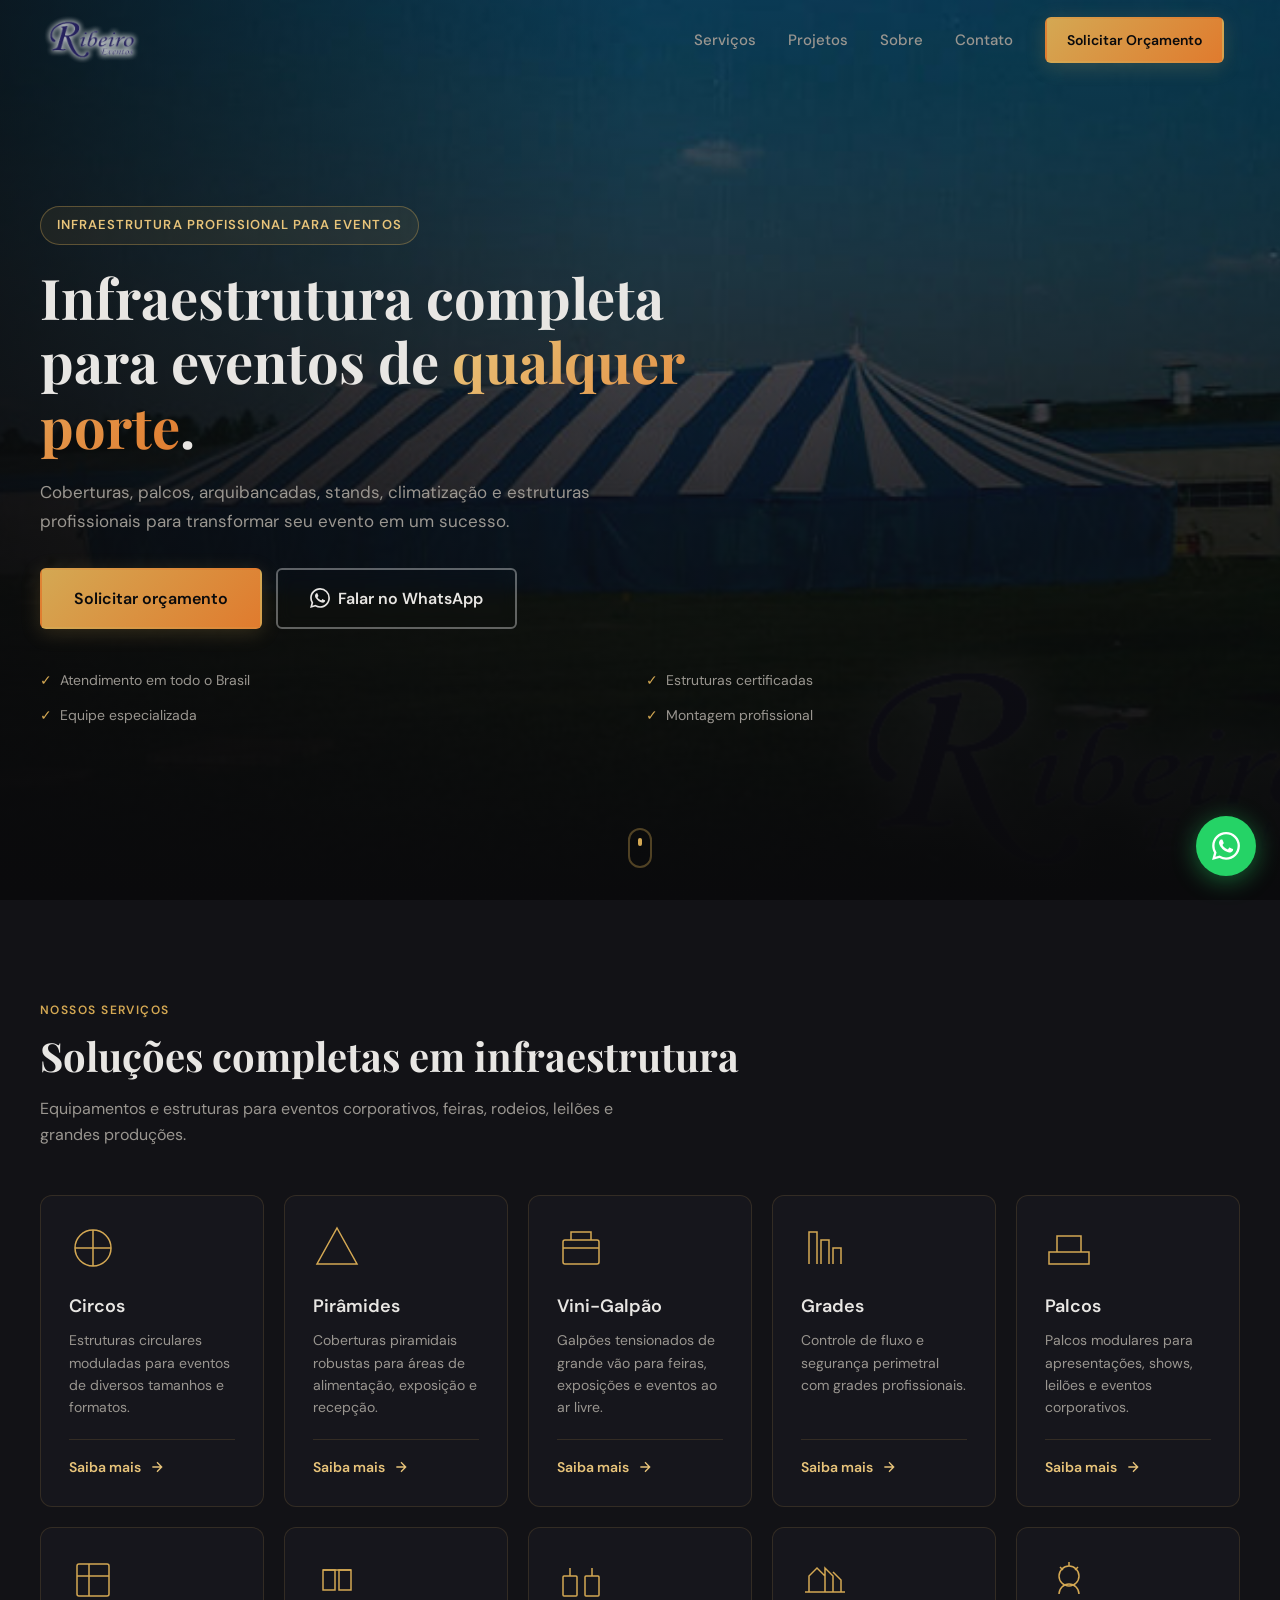
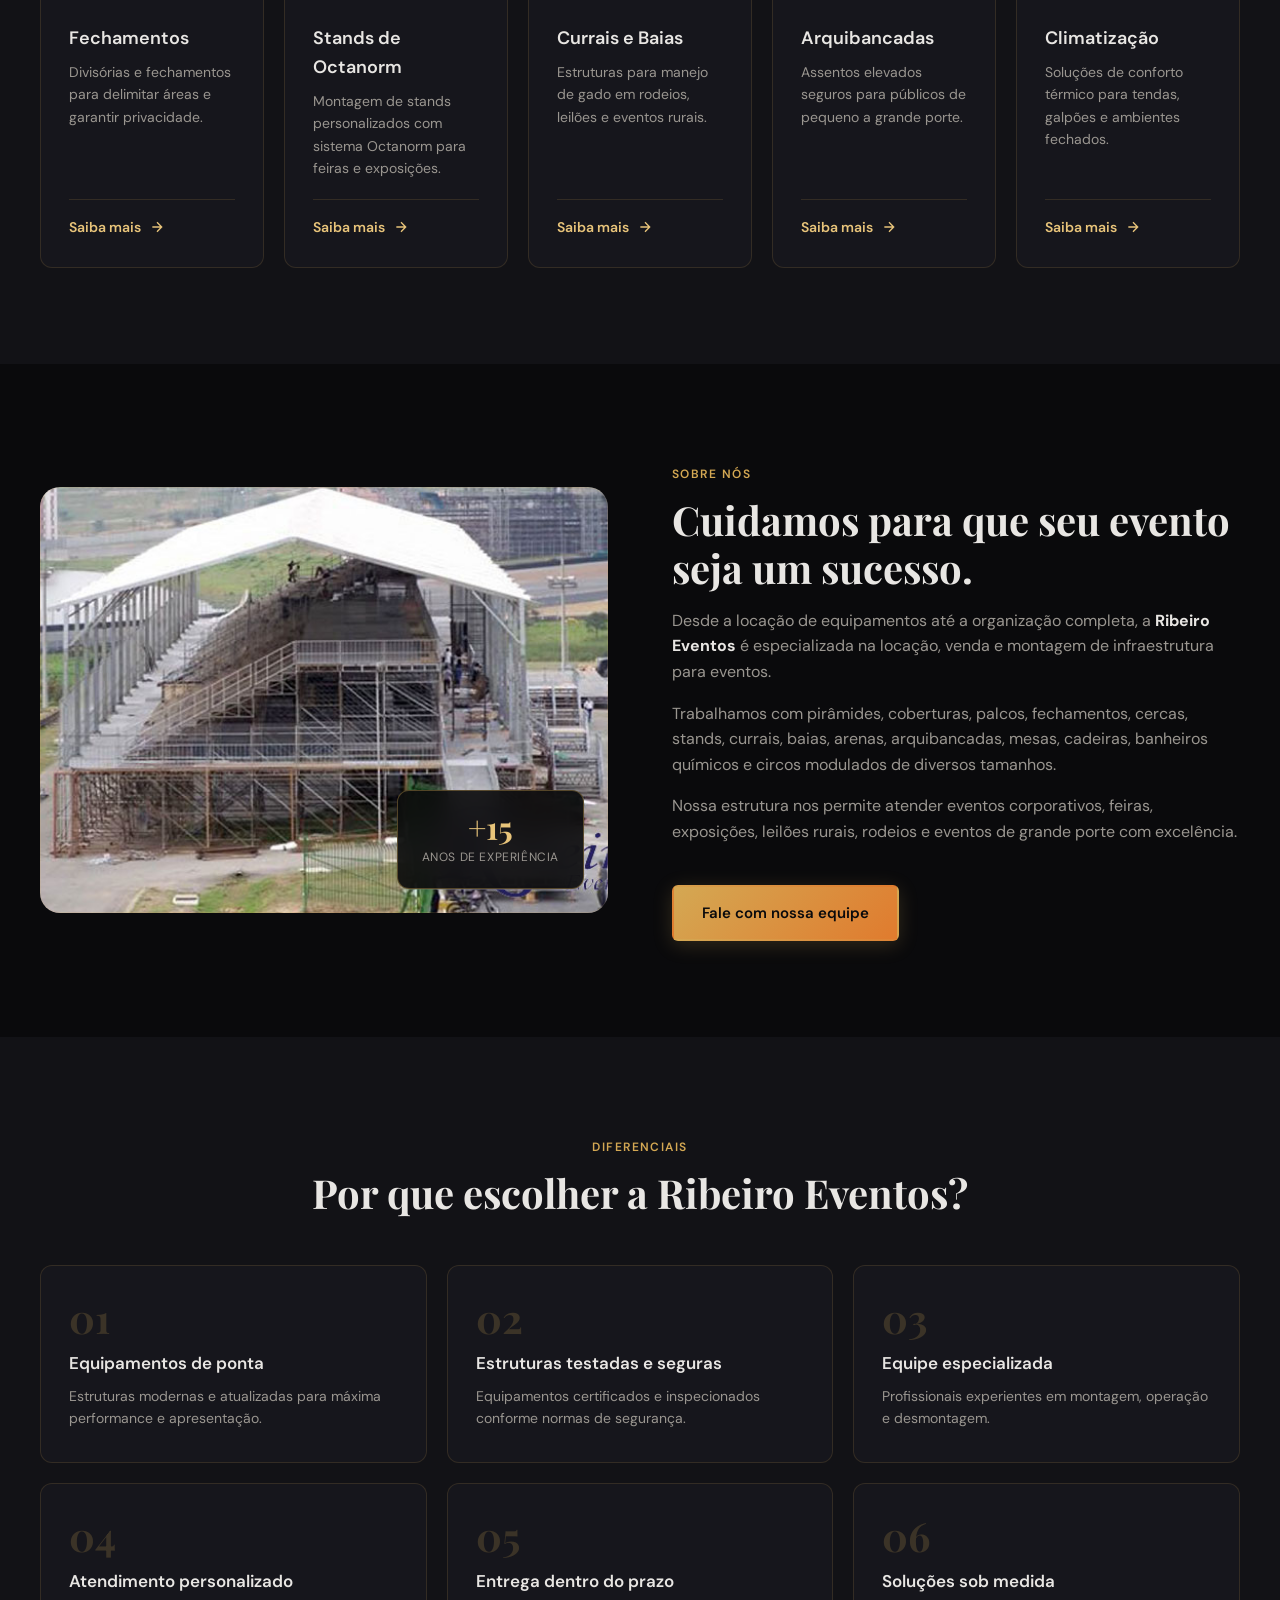
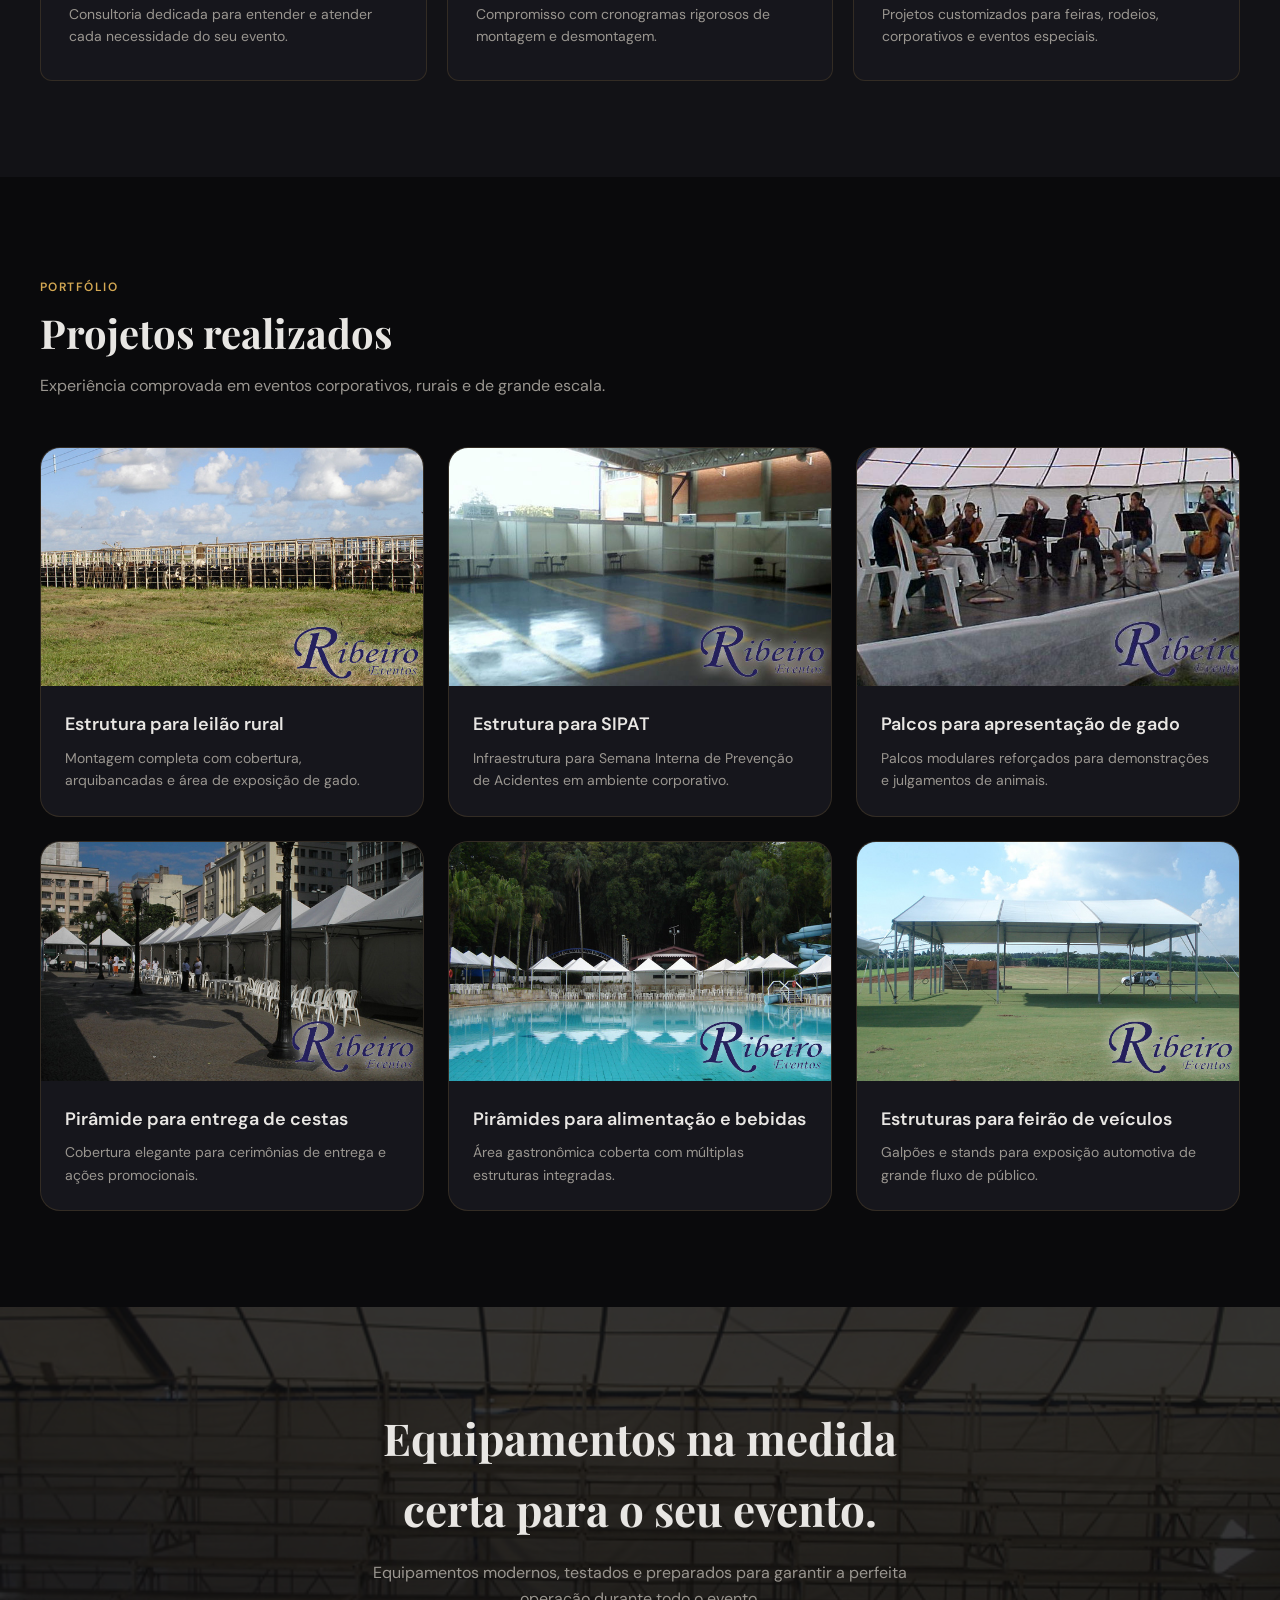
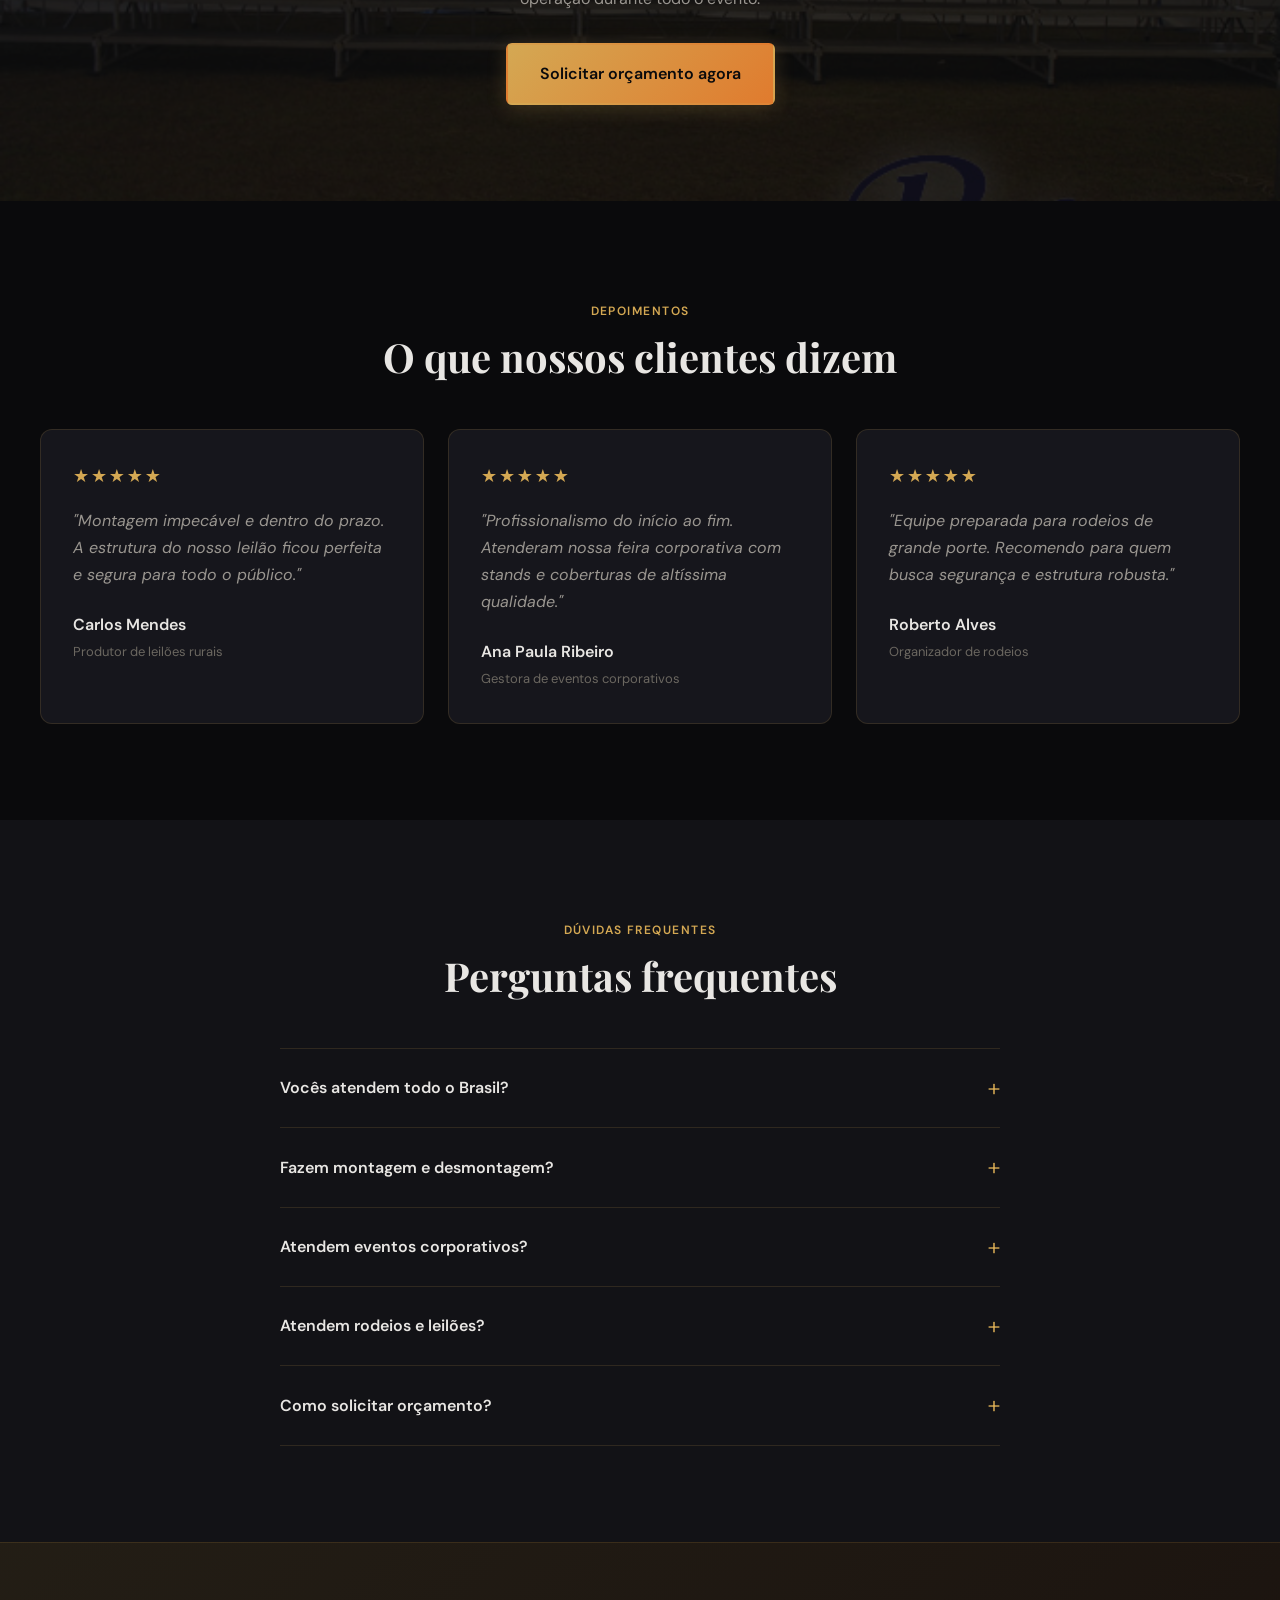
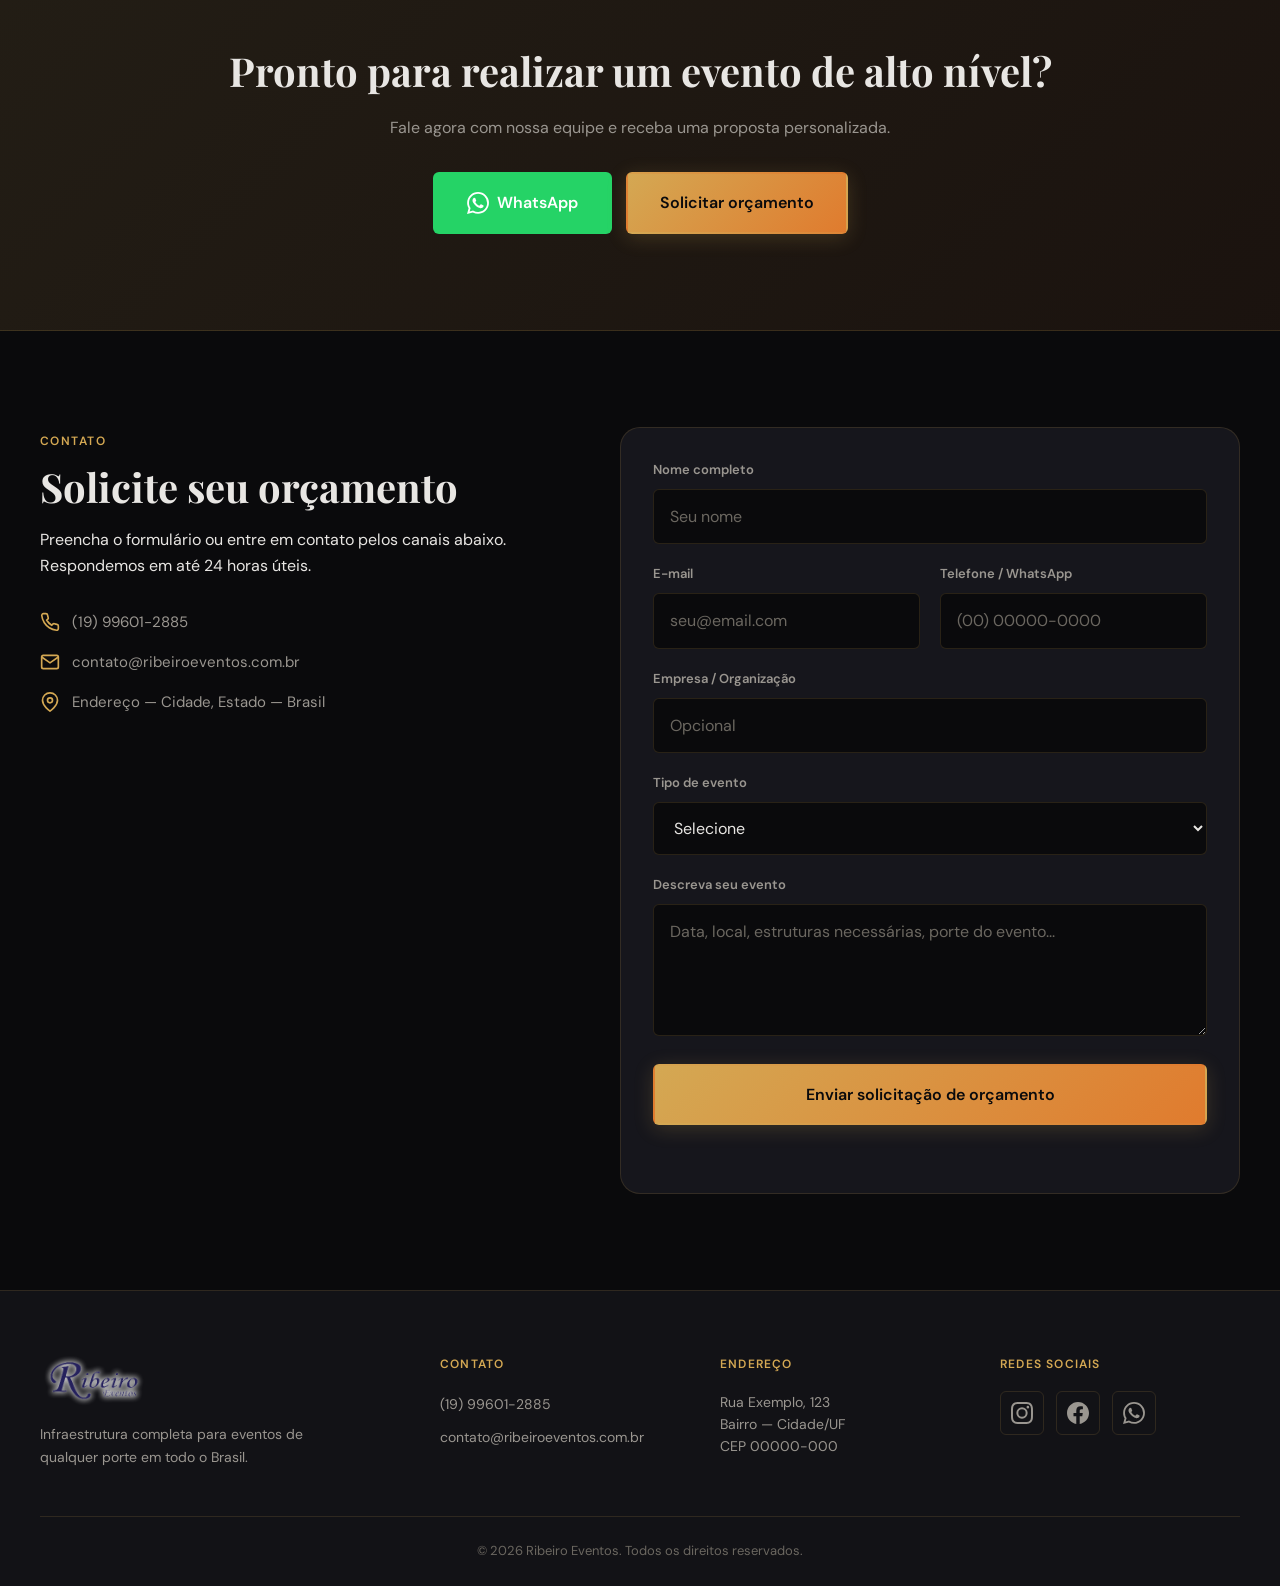
==== commit ed7649c7: "Atualização no numero de contato e erro no menu mobile resolvido." ====
--- a/paginas/servico.html
+++ b/paginas/servico.html
@@ -23,17 +23,18 @@
       <button class="nav-toggle" id="navToggle" aria-label="Abrir menu" aria-expanded="false">
         <span></span><span></span><span></span>
       </button>
-      <nav class="nav" id="nav" aria-label="Navegação principal">
-        <ul class="nav__list">
-          <li><a href="../index.html#servicos" class="nav__link">Serviços</a></li>
-          <li><a href="../index.html#projetos" class="nav__link">Projetos</a></li>
-          <li><a href="../index.html#sobre" class="nav__link">Sobre</a></li>
-          <li><a href="../index.html#contato" class="nav__link">Contato</a></li>
-        </ul>
-        <a href="../index.html#contato" class="btn btn--primary btn--sm nav__cta">Solicitar Orçamento</a>
-      </nav>
     </div>
   </header>
+
+  <nav class="nav" id="nav" aria-label="Navegação principal">
+    <ul class="nav__list">
+      <li><a href="../index.html#servicos" class="nav__link">Serviços</a></li>
+      <li><a href="../index.html#projetos" class="nav__link">Projetos</a></li>
+      <li><a href="../index.html#sobre" class="nav__link">Sobre</a></li>
+      <li><a href="../index.html#contato" class="nav__link">Contato</a></li>
+    </ul>
+    <a href="../index.html#contato" class="btn btn--primary btn--sm nav__cta">Solicitar Orçamento</a>
+  </nav>
 
   <main id="main">
     <div id="servicePage" hidden>
--- a/css/styles.css
+++ b/css/styles.css
@@ -221,36 +221,55 @@
 .nav {
   position: fixed;
   inset: 0;
-  top: 0;
-  background: rgba(10, 10, 12, 0.98);
-  backdrop-filter: blur(20px);
+  z-index: 999;
+  background: var(--color-bg);
   display: flex;
   flex-direction: column;
   align-items: center;
   justify-content: center;
   gap: 2rem;
+  padding: calc(var(--header-h) + 2rem) 1.5rem 2rem;
   opacity: 0;
   visibility: hidden;
-  transition: var(--transition);
+  pointer-events: none;
+  transition: opacity var(--transition), visibility var(--transition);
+  overflow-y: auto;
+  -webkit-overflow-scrolling: touch;
 }
 .nav.is-open {
   opacity: 1;
   visibility: visible;
+  pointer-events: auto;
+}
+
+.header:has(+ .nav.is-open),
+.header:has(+ .nav.is-open).header--scrolled {
+  backdrop-filter: none;
+  -webkit-backdrop-filter: none;
+  background: transparent;
+  border-bottom-color: transparent;
+  box-shadow: none;
 }
 
 .nav__list {
   display: flex;
   flex-direction: column;
   align-items: center;
-  gap: 1.5rem;
+  gap: 1.75rem;
+  width: 100%;
 }
 .nav__link {
-  font-size: 1.25rem;
+  font-size: 1.375rem;
   font-weight: 500;
-  color: var(--color-text-muted);
+  color: var(--color-text);
   transition: color var(--transition);
 }
 .nav__link:hover { color: var(--color-gold-light); }
+
+.nav__cta {
+  width: 100%;
+  max-width: 320px;
+}
 
 /* ---- Hero ---- */
 .hero {
@@ -1028,22 +1047,42 @@
   .nav-toggle { display: none; }
 
   .nav {
-    position: static;
+    position: fixed;
+    top: 0;
+    left: 0;
+    right: 0;
+    bottom: auto;
+    height: var(--header-h);
     flex-direction: row;
     align-items: center;
+    justify-content: flex-end;
     gap: 2rem;
+    padding: 0 max(1rem, calc((100vw - 1200px) / 2 + 1rem));
     background: none;
     backdrop-filter: none;
     opacity: 1;
     visibility: visible;
-    inset: auto;
+    pointer-events: none;
+    overflow: visible;
+    z-index: 1000;
+  }
+
+  .nav__list,
+  .nav__cta {
+    pointer-events: auto;
   }
 
   .nav__list {
     flex-direction: row;
     gap: 2rem;
-  }
-  .nav__link { font-size: 0.9375rem; }
+    width: auto;
+  }
+  .nav__link { font-size: 0.9375rem; color: var(--color-text-muted); }
+
+  .nav__cta {
+    width: auto;
+    max-width: none;
+  }
 
   .hero {
     align-items: center;
